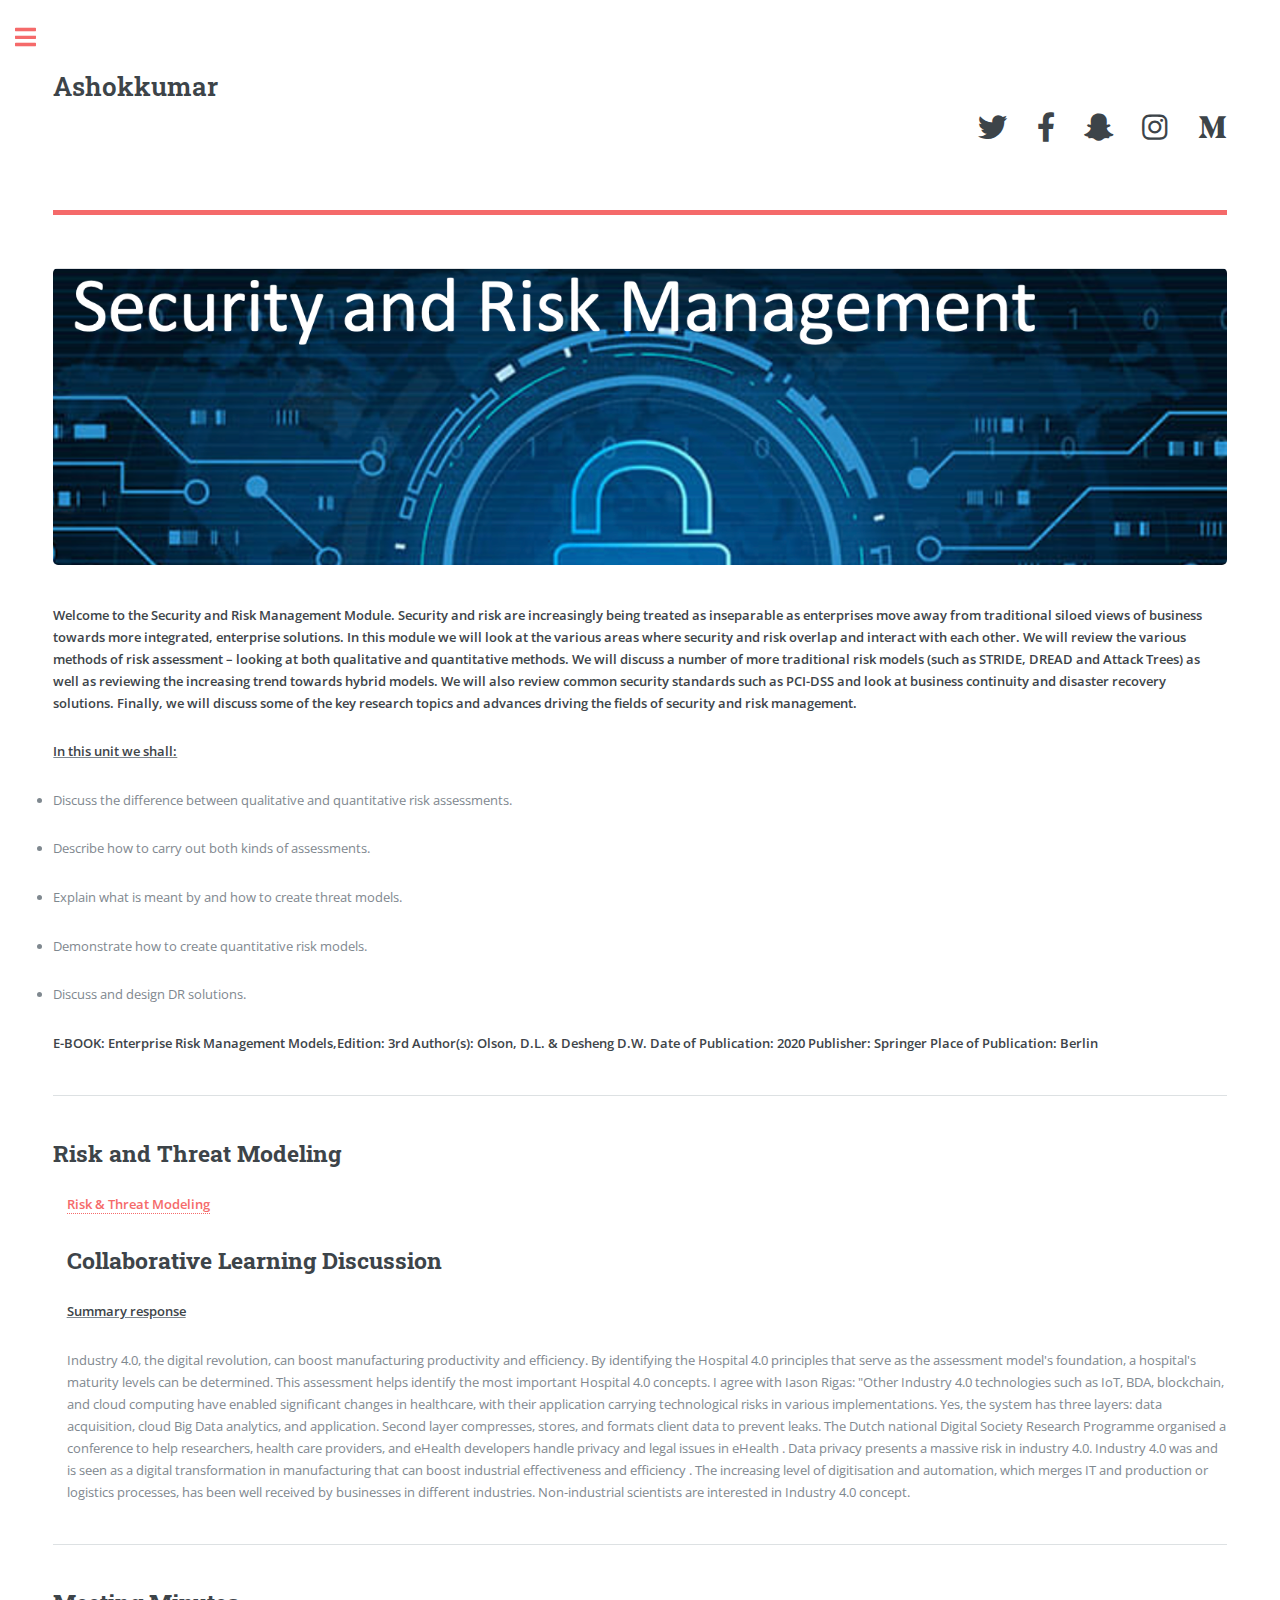
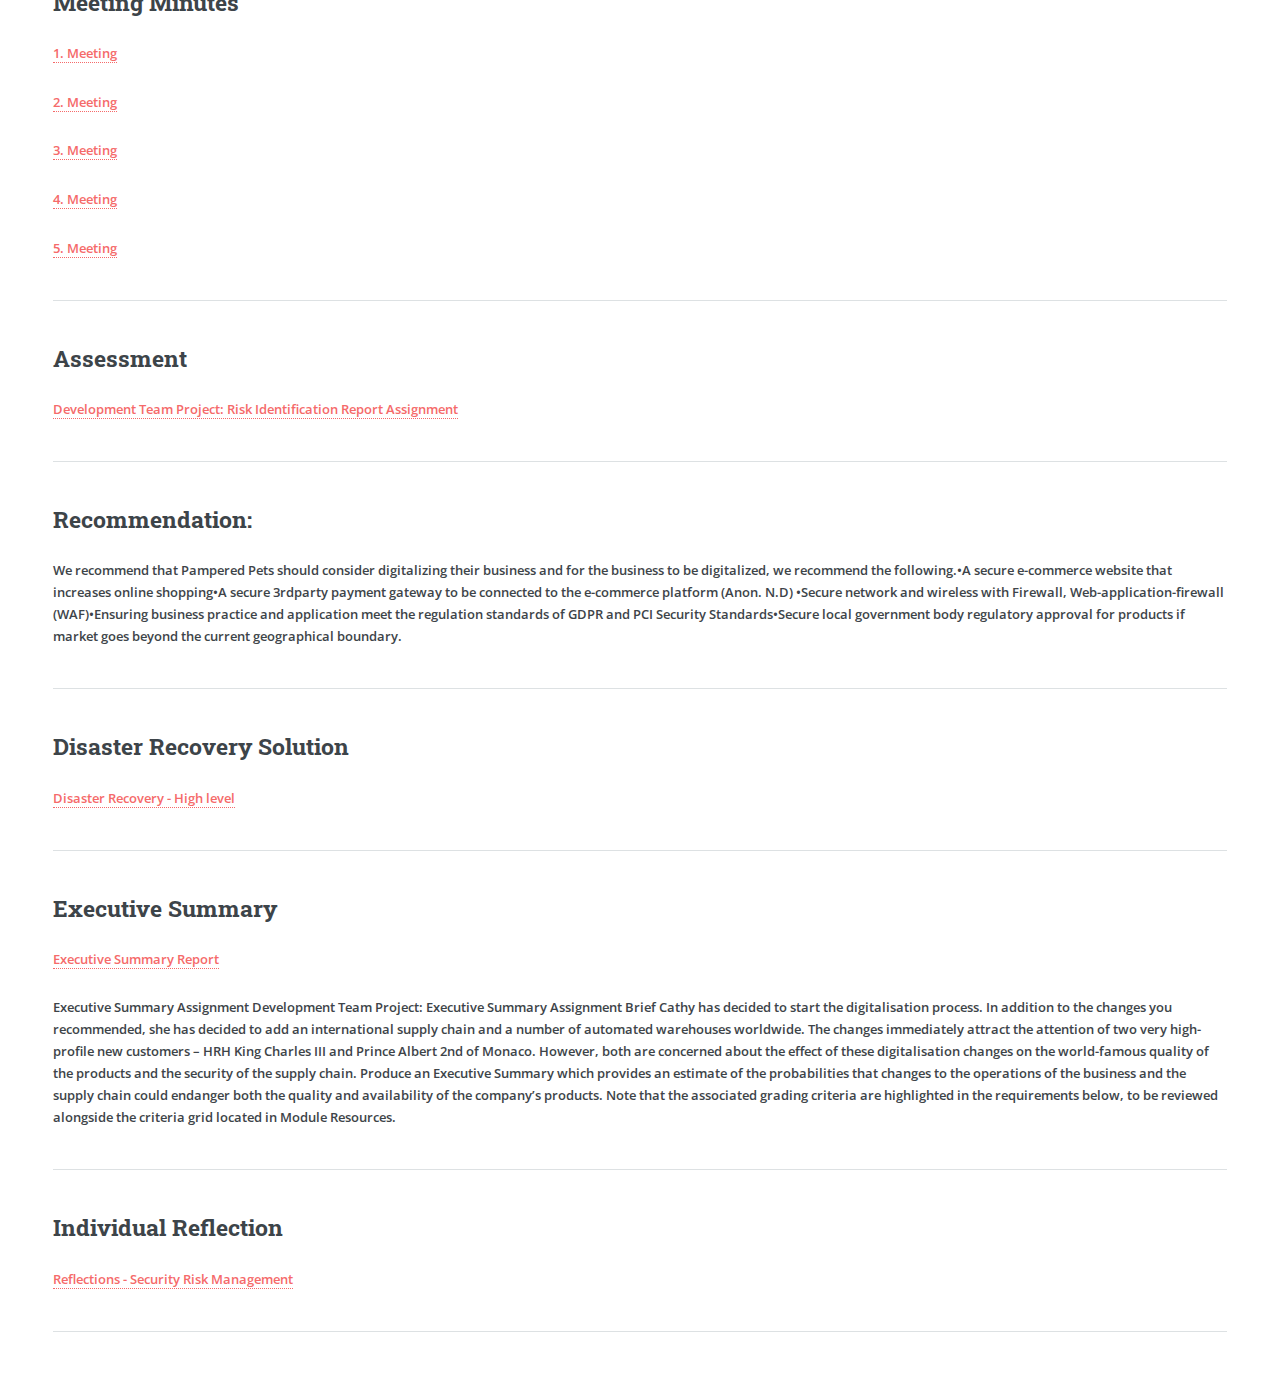
==== Module1.html @ b180ba59 "Add files via upload" ====
<!DOCTYPE HTML>
<!--
	Editorial by HTML5 UP
	html5up.net | @ajlkn
	Free for personal and commercial use under the CCA 3.0 license (html5up.net/license)
-->
<html>
	<head>
		<title>Generic - Editorial by HTML5 UP</title>
		<meta charset="utf-8" />
		<meta name="viewport" content="width=device-width, initial-scale=1, user-scalable=no" />
		<link rel="stylesheet" href="assets/css/main.css" />
	</head>
	<body class="is-preload">

		<!-- Wrapper -->
			<div id="wrapper">

				<!-- Main -->
					<div id="main">
						<div class="inner">

							<!-- Header -->
								<header id="header">
									<h2><a href="index.html" class="logo"><strong>Ashokkumar</strong> </a>
									<ul class="icons">
										<li><a href="#" class="icon brands fa-twitter"><span class="label">Twitter</span></a></li>
										<li><a href="#" class="icon brands fa-facebook-f"><span class="label">Facebook</span></a></li>
										<li><a href="#" class="icon brands fa-snapchat-ghost"><span class="label">Snapchat</span></a></li>
										<li><a href="#" class="icon brands fa-instagram"><span class="label">Instagram</span></a></li>
										<li><a href="#" class="icon brands fa-medium-m"><span class="label">Medium</span></a></li>
									</ul>
								</header>

							<!-- Content -->
								<section>
									<header class="main">
										
									</header>

									<span class="image main"><img src="images/module3.jpg" alt="" /></span>

									<b><p>Welcome to the Security and Risk Management Module. Security and risk are increasingly being treated as inseparable as enterprises move away from traditional siloed views of business towards more integrated, enterprise solutions. In this module we will look at the various areas where security and risk overlap and interact with each other. We will review the various methods of risk assessment – looking at both qualitative and quantitative methods. We will discuss a number of more traditional risk models (such as STRIDE, DREAD and Attack Trees) as well as reviewing the increasing trend towards hybrid models. We will also review common security standards such as PCI-DSS and look at business continuity and disaster recovery solutions. Finally, we will discuss some of the key research topics and advances driving the fields of security and risk management.</p></b>

									<u><b><p>In this unit we shall:</p></b></u>
									<p><li>Discuss the difference between qualitative and quantitative risk assessments.
<p><li>Describe how to carry out both kinds of assessments.
<p><li>Explain what is meant by and how to create threat models.
<p><li>Demonstrate how to create quantitative risk models.
<p><li>Discuss and design DR solutions.</p>
									

<p><b>E-BOOK:
Enterprise Risk Management Models,Edition: 3rd Author(s): Olson, D.L. & Desheng D.W. Date of Publication: 2020 Publisher: Springer Place of Publication: Berlin</p></b>

									<hr class="major" />

										<h2>Risk and Threat Modeling</h2>
									<ul id="Reflective" class="submenu">

            <b><p><a href=https://github.com/ashanmugam81/My-E-Portfolio/blob/7f911fb943dcf14e25212e7eecea3ae289cc536c/References/Risk%20and%20threat%20modelling.pdf>Risk & Threat Modeling</a></p></b

									<hr class="major" />
									<h2>Collaborative Learning Discussion</h2>
									<u><p><b>Summary response</p></b></u>
									<p>Industry 4.0, the digital revolution, can boost manufacturing productivity and efficiency. By identifying the Hospital 4.0 principles that serve as the assessment model's foundation, a hospital's maturity levels can be determined. This assessment helps identify the most important Hospital 4.0 concepts.
I agree with Iason Rigas: "Other Industry 4.0 technologies such as IoT, BDA, blockchain, and cloud computing have enabled significant changes in healthcare, with their application carrying technological risks in various implementations.
Yes, the system has three layers: data acquisition, cloud Big Data analytics, and application. Second layer compresses, stores, and formats client data to prevent leaks. The Dutch national Digital Society Research Programme organised a conference to help researchers, health care providers, and eHealth developers handle privacy and legal issues in eHealth . Data privacy presents a massive risk in industry 4.0.
Industry 4.0 was and is seen as a digital transformation in manufacturing that can boost industrial effectiveness and efficiency . The increasing level of digitisation and automation, which merges IT and production or logistics processes, has been well received by businesses in different industries. Non-industrial scientists are interested in Industry 4.0 concept.
                        </ul></p>

									<hr class="major" />

									<h2> Meeting Minutes </h2>
				<b><p><a  href=https://github.com/ashanmugam81/My-E-Portfolio/blob/dda8adb5149d1c95e4adb541d7aa9e1404d015da/References/Meeting%20Minutes%2001.pdf>1. Meeting </a></li>
              <b><p><a href=https://github.com/ashanmugam81/My-E-Portfolio/blob/7f911fb943dcf14e25212e7eecea3ae289cc536c/References/Meeting%20Minutes%2002.pdf>2. Meeting 
             <b><p><a href=https://github.com/ashanmugam81/My-E-Portfolio/blob/7f911fb943dcf14e25212e7eecea3ae289cc536c/References/Meeting%20Minutes%2003.pdf>3. Meeting 
             <b><p><a href=https://github.com/ashanmugam81/My-E-Portfolio/blob/7f911fb943dcf14e25212e7eecea3ae289cc536c/References/Meeting%20Minutes%2004.pdf>4. Meeting 
             <b><p><a href=https://github.com/ashanmugam81/My-E-Portfolio/blob/7f911fb943dcf14e25212e7eecea3ae289cc536c/References/Meeting%20Minutes%2005.pdf>5. Meeting </a></li></p></b>

									
									<hr class="major" /> 
									

										<h2>Assessment</h2>
										<b><p><a href=https://github.com/ashanmugam81/My-E-Portfolio/blob/4aedca315a78f8907a5e869642f59546200543ef/References/Risk%20Identification%20Report-%20Group4%20(1).pdf>Development Team Project: Risk Identification Report Assignment </a></li></p>


										<hr class="major" />

										<h2>Recommendation:</h2>

<p>We recommend that Pampered Pets should consider digitalizing their business and for the business to be digitalized, we recommend the following.•A secure e-commerce website that increases online shopping•A secure 3rdparty payment gateway to be connected to the e-commerce platform (Anon. N.D) •Secure network and wireless with Firewall, Web-application-firewall (WAF)•Ensuring  business  practice  and  application  meet  the  regulation  standards  of GDPR and PCI Security Standards•Secure  local  government  body  regulatory  approval  for  products  if  market  goes beyond the current geographical boundary. </p>

										<hr class="major" />	

										<h2>Disaster Recovery Solution</h2>
					<p><a href=https://github.com/ashanmugam81/My-E-Portfolio/blob/4aedca315a78f8907a5e869642f59546200543ef/References/DR%20Solution.pdf> Disaster Recovery - High level </a></li></p>

										<hr class="major" />	

										<h2>Executive Summary</h2>
										            <p><a href=https://github.com/ashanmugam81/My-E-Portfolio/blob/4aedca315a78f8907a5e869642f59546200543ef/References/Developement%20Team%20Project-%20Executive%20Summary%20V5.2%201.pdf>Executive Summary Report </a></li></p>

						<p>Executive Summary Assignment
Development Team Project: Executive Summary Assignment Brief Cathy has decided to start the digitalisation process. In addition to the changes you recommended, she has decided to add an international supply chain and a number of automated warehouses worldwide. The changes immediately attract the attention of two very high-profile new customers – HRH King Charles III and Prince Albert 2nd of Monaco. However, both are concerned about the effect of these digitalisation changes on the world-famous quality of the products and the security of the supply chain. Produce an Executive Summary which provides an estimate of the probabilities that changes to the operations of the business and the supply chain could endanger both the quality and availability of the company’s products. Note that the associated grading criteria are highlighted in the requirements below, to be reviewed alongside the criteria grid located in Module Resources.</p>


										<hr class="major" />

										<h2>Individual Reflection</h2>
										   <p><a href=https://github.com/ashanmugam81/My-E-Portfolio/blob/9e718021de1e826362838b6f237e8d4468b6bc51/References/New%2018032_Ashok_Kumar_Shanmugam_SRM_reflections_687222_1319629274.pdf> Reflections - Security Risk Management </a></li></p>

										<hr class="major" />		
			
								</section>

						</div>
					</div>

				<!-- Sidebar -->
					<div id="sidebar">
						<div class="inner">

							<!-- Search -->
								<section id="search" class="alt">
									<form method="post" action="#">
										<input type="text" name="query" id="query" placeholder="Search" />
									</form>
								</section>

							<!-- Menu -->
								<nav id="menu">
									<header class="major">
										<h2>Menu</h2>
									</header>
									<ul>
										<b><li><a href="index.html">Back</a></li></b>
										<li><a href="Module1.html">Module1</a></li>
										<li><a href="Module2.html">Module2</a></li>
										<li><a href="Module3.html">Module3</a></li>
										<li><a href="Module4.html">Module4</a></li>
										<li><a href="Module5.html">Module5</a></li>
										<li><a href="Module6.html">Module6</a></li>
										<li><a href="Module7.html">Module7</a></li>
										<li><a href="Module8.html">Module8</a></li>
										
								
											</ul>
											
											</ul>
										
									</ul>
								</nav>

							<!-- Section -->
								<section>
									<header class="major">
										<h2>Reserved</h2>
									</header>
									<div class="mini-posts">
										<article>
											<a href="#" class="image"><img src="images/pic07.jpg" alt="" /></a>
											<p> Reserved </p>
   										<a href="#" class="button">More</a></li>
										</article>
										<article>
											<a href="#" class="image"><img src="images/pic08.jpg" alt="" /></a>
											<p> Reserved </p>
										<a href="#" class="button">More</a></li>
										</article>
										<article>
											<a href="#" class="image"><img src="images/pic09.jpg" alt="" /></a>
											<p> Reserved </p>
										</article>
									</div>
									<ul class="actions">
										<li><a href="#" class="button">More</a></li>
									</ul>
								</section>

							<!-- Section -->
								<section>
									<header class="major">
										<h2>Get in touch</h2>
									</header>
								
									<ul class="contact">
										<li class="icon solid fa-envelope"><a href="#">@gmail.com</a></li>
										<li class="icon solid fa-phone">(***) ***-****</li>
										<li class="icon solid fa-home"><br />
										</li>
										</ul>
								</section>

							<!-- Footer -->
								<footer id="footer">
									<p class="copyright">&copy; Untitled. All rights reserved. Demo Images: <a href="https://unsplash.com">Unsplash</a>. Design: <a href="https://html5up.net">HTML5 UP</a>.</p>
								</footer>

						</div>
					</div>

			</div>

		<!-- Scripts -->
			<script src="assets/js/jquery.min.js"></script>
			<script src="assets/js/browser.min.js"></script>
			<script src="assets/js/breakpoints.min.js"></script>
			<script src="assets/js/util.js"></script>
			<script src="assets/js/main.js"></script>

	</body>
</html>
---- assets/css/main.css ----
@import url(fontawesome-all.min.css);
@import url("https://fonts.googleapis.com/css?family=Open+Sans:400,600,400italic,600italic|Roboto+Slab:400,700");
/*
	Editorial by HTML5 UP
	html5up.net | @ajlkn
	Free for personal and commercial use under the CCA 3.0 license (html5up.net/license)
*/
html, body, div, span, applet, object,
iframe, h1, h2, h3, h4, h5, h6, p, blockquote,
pre, a, abbr, acronym, address, big, cite,
code, del, dfn, em, img, ins, kbd, q, s, samp,
small, strike, strong, sub, sup, tt, var, b,
u, i, center, dl, dt, dd, ol, ul, li, fieldset,
form, label, legend, table, caption, tbody,
tfoot, thead, tr, th, td, article, aside,
canvas, details, embed, figure, figcaption,
footer, header, hgroup, menu, nav, output, ruby,
section, summary, time, mark, audio, video {
  margin: 0;
  padding: 0;
  border: 0;
  font-size: 100%;
  font: inherit;
  vertical-align: baseline; }

article, aside, details, figcaption, figure,
footer, header, hgroup, menu, nav, section {
  display: block; }

body {
  line-height: 1; }

ol, ul {
  list-style: none; }

blockquote, q {
  quotes: none; }
  blockquote:before, blockquote:after, q:before, q:after {
    content: '';
    content: none; }

table {
  border-collapse: collapse;
  border-spacing: 0; }

body {
  -webkit-text-size-adjust: none; }

mark {
  background-color: transparent;
  color: inherit; }

input::-moz-focus-inner {
  border: 0;
  padding: 0; }

input, select, textarea {
  -moz-appearance: none;
  -webkit-appearance: none;
  -ms-appearance: none;
  appearance: none; }

/* Basic */
@-ms-viewport {
  width: device-width; }

body {
  -ms-overflow-style: scrollbar; }

@media screen and (max-width: 480px) {
  html, body {
    min-width: 320px; } }

html {
  box-sizing: border-box; }

*, *:before, *:after {
  box-sizing: inherit; }

body {
  background: #ffffff; }
  body.is-preload *, body.is-preload *:before, body.is-preload *:after, body.is-resizing *, body.is-resizing *:before, body.is-resizing *:after {
    -moz-animation: none !important;
    -webkit-animation: none !important;
    -ms-animation: none !important;
    animation: none !important;
    -moz-transition: none !important;
    -webkit-transition: none !important;
    -ms-transition: none !important;
    transition: none !important; }

/* Type */
body, input, select, textarea {
  color: #7f888f;
  font-family: "Open Sans", sans-serif;
  font-size: 13pt;
  font-weight: 400;
  line-height: 1.65; }
  @media screen and (max-width: 1680px) {
    body, input, select, textarea {
      font-size: 11pt; } }
  @media screen and (max-width: 1280px) {
    body, input, select, textarea {
      font-size: 10pt; } }
  @media screen and (max-width: 360px) {
    body, input, select, textarea {
      font-size: 9pt; } }

a {
  -moz-transition: color 0.2s ease-in-out, border-bottom-color 0.2s ease-in-out;
  -webkit-transition: color 0.2s ease-in-out, border-bottom-color 0.2s ease-in-out;
  -ms-transition: color 0.2s ease-in-out, border-bottom-color 0.2s ease-in-out;
  transition: color 0.2s ease-in-out, border-bottom-color 0.2s ease-in-out;
  border-bottom: dotted 1px;
  color: #f56a6a;
  text-decoration: none; }
  a:hover {
    border-bottom-color: #f56a6a;
    color: #f56a6a !important; }
    a:hover strong {
      color: inherit; }

strong, b {
  color: #3d4449;
  font-weight: 600; }

em, i {
  font-style: italic; }

p {
  margin: 0 0 2em 0; }

h1, h2, h3, h4, h5, h6 {
  color: #3d4449;
  font-family: "Roboto Slab", serif;
  font-weight: 700;
  line-height: 1.5;
  margin: 0 0 1em 0; }
  h1 a, h2 a, h3 a, h4 a, h5 a, h6 a {
    color: inherit;
    text-decoration: none;
    border-bottom: 0; }

h1 {
  font-size: 4em;
  margin: 0 0 0.5em 0;
  line-height: 1.3; }

h2 {
  font-size: 1.75em; }

h3 {
  font-size: 1.25em; }

h4 {
  font-size: 1.1em; }

h5 {
  font-size: 0.9em; }

h6 {
  font-size: 0.7em; }

@media screen and (max-width: 1680px) {
  h1 {
    font-size: 3.5em; } }

@media screen and (max-width: 980px) {
  h1 {
    font-size: 3.25em; } }

@media screen and (max-width: 736px) {
  h1 {
    font-size: 2em;
    line-height: 1.4; }
  h2 {
    font-size: 1.5em; } }

sub {
  font-size: 0.8em;
  position: relative;
  top: 0.5em; }

sup {
  font-size: 0.8em;
  position: relative;
  top: -0.5em; }

blockquote {
  border-left: solid 3px rgba(210, 215, 217, 0.75);
  font-style: italic;
  margin: 0 0 2em 0;
  padding: 0.5em 0 0.5em 2em; }

code {
  background: rgba(230, 235, 237, 0.25);
  border-radius: 0.375em;
  border: solid 1px rgba(210, 215, 217, 0.75);
  font-family: "Courier New", monospace;
  font-size: 0.9em;
  margin: 0 0.25em;
  padding: 0.25em 0.65em; }

pre {
  -webkit-overflow-scrolling: touch;
  font-family: "Courier New", monospace;
  font-size: 0.9em;
  margin: 0 0 2em 0; }
  pre code {
    display: block;
    line-height: 1.75;
    padding: 1em 1.5em;
    overflow-x: auto; }

hr {
  border: 0;
  border-bottom: solid 1px rgba(210, 215, 217, 0.75);
  margin: 2em 0; }
  hr.major {
    margin: 3em 0; }

.align-left {
  text-align: left; }

.align-center {
  text-align: center; }

.align-right {
  text-align: right; }

/* Row */
.row {
  display: flex;
  flex-wrap: wrap;
  box-sizing: border-box;
  align-items: stretch; }
  .row > * {
    box-sizing: border-box; }
  .row.gtr-uniform > * > :last-child {
    margin-bottom: 0; }
  .row.aln-left {
    justify-content: flex-start; }
  .row.aln-center {
    justify-content: center; }
  .row.aln-right {
    justify-content: flex-end; }
  .row.aln-top {
    align-items: flex-start; }
  .row.aln-middle {
    align-items: center; }
  .row.aln-bottom {
    align-items: flex-end; }
  .row > .imp {
    order: -1; }
  .row > .col-1 {
    width: 8.33333%; }
  .row > .off-1 {
    margin-left: 8.33333%; }
  .row > .col-2 {
    width: 16.66667%; }
  .row > .off-2 {
    margin-left: 16.66667%; }
  .row > .col-3 {
    width: 25%; }
  .row > .off-3 {
    margin-left: 25%; }
  .row > .col-4 {
    width: 33.33333%; }
  .row > .off-4 {
    margin-left: 33.33333%; }
  .row > .col-5 {
    width: 41.66667%; }
  .row > .off-5 {
    margin-left: 41.66667%; }
  .row > .col-6 {
    width: 50%; }
  .row > .off-6 {
    margin-left: 50%; }
  .row > .col-7 {
    width: 58.33333%; }
  .row > .off-7 {
    margin-left: 58.33333%; }
  .row > .col-8 {
    width: 66.66667%; }
  .row > .off-8 {
    margin-left: 66.66667%; }
  .row > .col-9 {
    width: 75%; }
  .row > .off-9 {
    margin-left: 75%; }
  .row > .col-10 {
    width: 83.33333%; }
  .row > .off-10 {
    margin-left: 83.33333%; }
  .row > .col-11 {
    width: 91.66667%; }
  .row > .off-11 {
    margin-left: 91.66667%; }
  .row > .col-12 {
    width: 100%; }
  .row > .off-12 {
    margin-left: 100%; }
  .row.gtr-0 {
    margin-top: 0;
    margin-left: 0em; }
    .row.gtr-0 > * {
      padding: 0 0 0 0em; }
    .row.gtr-0.gtr-uniform {
      margin-top: 0em; }
      .row.gtr-0.gtr-uniform > * {
        padding-top: 0em; }
  .row.gtr-25 {
    margin-top: 0;
    margin-left: -0.375em; }
    .row.gtr-25 > * {
      padding: 0 0 0 0.375em; }
    .row.gtr-25.gtr-uniform {
      margin-top: -0.375em; }
      .row.gtr-25.gtr-uniform > * {
        padding-top: 0.375em; }
  .row.gtr-50 {
    margin-top: 0;
    margin-left: -0.75em; }
    .row.gtr-50 > * {
      padding: 0 0 0 0.75em; }
    .row.gtr-50.gtr-uniform {
      margin-top: -0.75em; }
      .row.gtr-50.gtr-uniform > * {
        padding-top: 0.75em; }
  .row {
    margin-top: 0;
    margin-left: -1.5em; }
    .row > * {
      padding: 0 0 0 1.5em; }
    .row.gtr-uniform {
      margin-top: -1.5em; }
      .row.gtr-uniform > * {
        padding-top: 1.5em; }
  .row.gtr-150 {
    margin-top: 0;
    margin-left: -2.25em; }
    .row.gtr-150 > * {
      padding: 0 0 0 2.25em; }
    .row.gtr-150.gtr-uniform {
      margin-top: -2.25em; }
      .row.gtr-150.gtr-uniform > * {
        padding-top: 2.25em; }
  .row.gtr-200 {
    margin-top: 0;
    margin-left: -3em; }
    .row.gtr-200 > * {
      padding: 0 0 0 3em; }
    .row.gtr-200.gtr-uniform {
      margin-top: -3em; }
      .row.gtr-200.gtr-uniform > * {
        padding-top: 3em; }
  @media screen and (max-width: 1680px) {
    .row {
      display: flex;
      flex-wrap: wrap;
      box-sizing: border-box;
      align-items: stretch; }
      .row > * {
        box-sizing: border-box; }
      .row.gtr-uniform > * > :last-child {
        margin-bottom: 0; }
      .row.aln-left {
        justify-content: flex-start; }
      .row.aln-center {
        justify-content: center; }
      .row.aln-right {
        justify-content: flex-end; }
      .row.aln-top {
        align-items: flex-start; }
      .row.aln-middle {
        align-items: center; }
      .row.aln-bottom {
        align-items: flex-end; }
      .row > .imp-xlarge {
        order: -1; }
      .row > .col-1-xlarge {
        width: 8.33333%; }
      .row > .off-1-xlarge {
        margin-left: 8.33333%; }
      .row > .col-2-xlarge {
        width: 16.66667%; }
      .row > .off-2-xlarge {
        margin-left: 16.66667%; }
      .row > .col-3-xlarge {
        width: 25%; }
      .row > .off-3-xlarge {
        margin-left: 25%; }
      .row > .col-4-xlarge {
        width: 33.33333%; }
      .row > .off-4-xlarge {
        margin-left: 33.33333%; }
      .row > .col-5-xlarge {
        width: 41.66667%; }
      .row > .off-5-xlarge {
        margin-left: 41.66667%; }
      .row > .col-6-xlarge {
        width: 50%; }
      .row > .off-6-xlarge {
        margin-left: 50%; }
      .row > .col-7-xlarge {
        width: 58.33333%; }
      .row > .off-7-xlarge {
        margin-left: 58.33333%; }
      .row > .col-8-xlarge {
        width: 66.66667%; }
      .row > .off-8-xlarge {
        margin-left: 66.66667%; }
      .row > .col-9-xlarge {
        width: 75%; }
      .row > .off-9-xlarge {
        margin-left: 75%; }
      .row > .col-10-xlarge {
        width: 83.33333%; }
      .row > .off-10-xlarge {
        margin-left: 83.33333%; }
      .row > .col-11-xlarge {
        width: 91.66667%; }
      .row > .off-11-xlarge {
        margin-left: 91.66667%; }
      .row > .col-12-xlarge {
        width: 100%; }
      .row > .off-12-xlarge {
        margin-left: 100%; }
      .row.gtr-0 {
        margin-top: 0;
        margin-left: 0em; }
        .row.gtr-0 > * {
          padding: 0 0 0 0em; }
        .row.gtr-0.gtr-uniform {
          margin-top: 0em; }
          .row.gtr-0.gtr-uniform > * {
            padding-top: 0em; }
      .row.gtr-25 {
        margin-top: 0;
        margin-left: -0.375em; }
        .row.gtr-25 > * {
          padding: 0 0 0 0.375em; }
        .row.gtr-25.gtr-uniform {
          margin-top: -0.375em; }
          .row.gtr-25.gtr-uniform > * {
            padding-top: 0.375em; }
      .row.gtr-50 {
        margin-top: 0;
        margin-left: -0.75em; }
        .row.gtr-50 > * {
          padding: 0 0 0 0.75em; }
        .row.gtr-50.gtr-uniform {
          margin-top: -0.75em; }
          .row.gtr-50.gtr-uniform > * {
            padding-top: 0.75em; }
      .row {
        margin-top: 0;
        margin-left: -1.5em; }
        .row > * {
          padding: 0 0 0 1.5em; }
        .row.gtr-uniform {
          margin-top: -1.5em; }
          .row.gtr-uniform > * {
            padding-top: 1.5em; }
      .row.gtr-150 {
        margin-top: 0;
        margin-left: -2.25em; }
        .row.gtr-150 > * {
          padding: 0 0 0 2.25em; }
        .row.gtr-150.gtr-uniform {
          margin-top: -2.25em; }
          .row.gtr-150.gtr-uniform > * {
            padding-top: 2.25em; }
      .row.gtr-200 {
        margin-top: 0;
        margin-left: -3em; }
        .row.gtr-200 > * {
          padding: 0 0 0 3em; }
        .row.gtr-200.gtr-uniform {
          margin-top: -3em; }
          .row.gtr-200.gtr-uniform > * {
            padding-top: 3em; } }
  @media screen and (max-width: 1280px) {
    .row {
      display: flex;
      flex-wrap: wrap;
      box-sizing: border-box;
      align-items: stretch; }
      .row > * {
        box-sizing: border-box; }
      .row.gtr-uniform > * > :last-child {
        margin-bottom: 0; }
      .row.aln-left {
        justify-content: flex-start; }
      .row.aln-center {
        justify-content: center; }
      .row.aln-right {
        justify-content: flex-end; }
      .row.aln-top {
        align-items: flex-start; }
      .row.aln-middle {
        align-items: center; }
      .row.aln-bottom {
        align-items: flex-end; }
      .row > .imp-large {
        order: -1; }
      .row > .col-1-large {
        width: 8.33333%; }
      .row > .off-1-large {
        margin-left: 8.33333%; }
      .row > .col-2-large {
        width: 16.66667%; }
      .row > .off-2-large {
        margin-left: 16.66667%; }
      .row > .col-3-large {
        width: 25%; }
      .row > .off-3-large {
        margin-left: 25%; }
      .row > .col-4-large {
        width: 33.33333%; }
      .row > .off-4-large {
        margin-left: 33.33333%; }
      .row > .col-5-large {
        width: 41.66667%; }
      .row > .off-5-large {
        margin-left: 41.66667%; }
      .row > .col-6-large {
        width: 50%; }
      .row > .off-6-large {
        margin-left: 50%; }
      .row > .col-7-large {
        width: 58.33333%; }
      .row > .off-7-large {
        margin-left: 58.33333%; }
      .row > .col-8-large {
        width: 66.66667%; }
      .row > .off-8-large {
        margin-left: 66.66667%; }
      .row > .col-9-large {
        width: 75%; }
      .row > .off-9-large {
        margin-left: 75%; }
      .row > .col-10-large {
        width: 83.33333%; }
      .row > .off-10-large {
        margin-left: 83.33333%; }
      .row > .col-11-large {
        width: 91.66667%; }
      .row > .off-11-large {
        margin-left: 91.66667%; }
      .row > .col-12-large {
        width: 100%; }
      .row > .off-12-large {
        margin-left: 100%; }
      .row.gtr-0 {
        margin-top: 0;
        margin-left: 0em; }
        .row.gtr-0 > * {
          padding: 0 0 0 0em; }
        .row.gtr-0.gtr-uniform {
          margin-top: 0em; }
          .row.gtr-0.gtr-uniform > * {
            padding-top: 0em; }
      .row.gtr-25 {
        margin-top: 0;
        margin-left: -0.375em; }
        .row.gtr-25 > * {
          padding: 0 0 0 0.375em; }
        .row.gtr-25.gtr-uniform {
          margin-top: -0.375em; }
          .row.gtr-25.gtr-uniform > * {
            padding-top: 0.375em; }
      .row.gtr-50 {
        margin-top: 0;
        margin-left: -0.75em; }
        .row.gtr-50 > * {
          padding: 0 0 0 0.75em; }
        .row.gtr-50.gtr-uniform {
          margin-top: -0.75em; }
          .row.gtr-50.gtr-uniform > * {
            padding-top: 0.75em; }
      .row {
        margin-top: 0;
        margin-left: -1.5em; }
        .row > * {
          padding: 0 0 0 1.5em; }
        .row.gtr-uniform {
          margin-top: -1.5em; }
          .row.gtr-uniform > * {
            padding-top: 1.5em; }
      .row.gtr-150 {
        margin-top: 0;
        margin-left: -2.25em; }
        .row.gtr-150 > * {
          padding: 0 0 0 2.25em; }
        .row.gtr-150.gtr-uniform {
          margin-top: -2.25em; }
          .row.gtr-150.gtr-uniform > * {
            padding-top: 2.25em; }
      .row.gtr-200 {
        margin-top: 0;
        margin-left: -3em; }
        .row.gtr-200 > * {
          padding: 0 0 0 3em; }
        .row.gtr-200.gtr-uniform {
          margin-top: -3em; }
          .row.gtr-200.gtr-uniform > * {
            padding-top: 3em; } }
  @media screen and (max-width: 980px) {
    .row {
      display: flex;
      flex-wrap: wrap;
      box-sizing: border-box;
      align-items: stretch; }
      .row > * {
        box-sizing: border-box; }
      .row.gtr-uniform > * > :last-child {
        margin-bottom: 0; }
      .row.aln-left {
        justify-content: flex-start; }
      .row.aln-center {
        justify-content: center; }
      .row.aln-right {
        justify-content: flex-end; }
      .row.aln-top {
        align-items: flex-start; }
      .row.aln-middle {
        align-items: center; }
      .row.aln-bottom {
        align-items: flex-end; }
      .row > .imp-medium {
        order: -1; }
      .row > .col-1-medium {
        width: 8.33333%; }
      .row > .off-1-medium {
        margin-left: 8.33333%; }
      .row > .col-2-medium {
        width: 16.66667%; }
      .row > .off-2-medium {
        margin-left: 16.66667%; }
      .row > .col-3-medium {
        width: 25%; }
      .row > .off-3-medium {
        margin-left: 25%; }
      .row > .col-4-medium {
        width: 33.33333%; }
      .row > .off-4-medium {
        margin-left: 33.33333%; }
      .row > .col-5-medium {
        width: 41.66667%; }
      .row > .off-5-medium {
        margin-left: 41.66667%; }
      .row > .col-6-medium {
        width: 50%; }
      .row > .off-6-medium {
        margin-left: 50%; }
      .row > .col-7-medium {
        width: 58.33333%; }
      .row > .off-7-medium {
        margin-left: 58.33333%; }
      .row > .col-8-medium {
        width: 66.66667%; }
      .row > .off-8-medium {
        margin-left: 66.66667%; }
      .row > .col-9-medium {
        width: 75%; }
      .row > .off-9-medium {
        margin-left: 75%; }
      .row > .col-10-medium {
        width: 83.33333%; }
      .row > .off-10-medium {
        margin-left: 83.33333%; }
      .row > .col-11-medium {
        width: 91.66667%; }
      .row > .off-11-medium {
        margin-left: 91.66667%; }
      .row > .col-12-medium {
        width: 100%; }
      .row > .off-12-medium {
        margin-left: 100%; }
      .row.gtr-0 {
        margin-top: 0;
        margin-left: 0em; }
        .row.gtr-0 > * {
          padding: 0 0 0 0em; }
        .row.gtr-0.gtr-uniform {
          margin-top: 0em; }
          .row.gtr-0.gtr-uniform > * {
            padding-top: 0em; }
      .row.gtr-25 {
        margin-top: 0;
        margin-left: -0.375em; }
        .row.gtr-25 > * {
          padding: 0 0 0 0.375em; }
        .row.gtr-25.gtr-uniform {
          margin-top: -0.375em; }
          .row.gtr-25.gtr-uniform > * {
            padding-top: 0.375em; }
      .row.gtr-50 {
        margin-top: 0;
        margin-left: -0.75em; }
        .row.gtr-50 > * {
          padding: 0 0 0 0.75em; }
        .row.gtr-50.gtr-uniform {
          margin-top: -0.75em; }
          .row.gtr-50.gtr-uniform > * {
            padding-top: 0.75em; }
      .row {
        margin-top: 0;
        margin-left: -1.5em; }
        .row > * {
          padding: 0 0 0 1.5em; }
        .row.gtr-uniform {
          margin-top: -1.5em; }
          .row.gtr-uniform > * {
            padding-top: 1.5em; }
      .row.gtr-150 {
        margin-top: 0;
        margin-left: -2.25em; }
        .row.gtr-150 > * {
          padding: 0 0 0 2.25em; }
        .row.gtr-150.gtr-uniform {
          margin-top: -2.25em; }
          .row.gtr-150.gtr-uniform > * {
            padding-top: 2.25em; }
      .row.gtr-200 {
        margin-top: 0;
        margin-left: -3em; }
        .row.gtr-200 > * {
          padding: 0 0 0 3em; }
        .row.gtr-200.gtr-uniform {
          margin-top: -3em; }
          .row.gtr-200.gtr-uniform > * {
            padding-top: 3em; } }
  @media screen and (max-width: 736px) {
    .row {
      display: flex;
      flex-wrap: wrap;
      box-sizing: border-box;
      align-items: stretch; }
      .row > * {
        box-sizing: border-box; }
      .row.gtr-uniform > * > :last-child {
        margin-bottom: 0; }
      .row.aln-left {
        justify-content: flex-start; }
      .row.aln-center {
        justify-content: center; }
      .row.aln-right {
        justify-content: flex-end; }
      .row.aln-top {
        align-items: flex-start; }
      .row.aln-middle {
        align-items: center; }
      .row.aln-bottom {
        align-items: flex-end; }
      .row > .imp-small {
        order: -1; }
      .row > .col-1-small {
        width: 8.33333%; }
      .row > .off-1-small {
        margin-left: 8.33333%; }
      .row > .col-2-small {
        width: 16.66667%; }
      .row > .off-2-small {
        margin-left: 16.66667%; }
      .row > .col-3-small {
        width: 25%; }
      .row > .off-3-small {
        margin-left: 25%; }
      .row > .col-4-small {
        width: 33.33333%; }
      .row > .off-4-small {
        margin-left: 33.33333%; }
      .row > .col-5-small {
        width: 41.66667%; }
      .row > .off-5-small {
        margin-left: 41.66667%; }
      .row > .col-6-small {
        width: 50%; }
      .row > .off-6-small {
        margin-left: 50%; }
      .row > .col-7-small {
        width: 58.33333%; }
      .row > .off-7-small {
        margin-left: 58.33333%; }
      .row > .col-8-small {
        width: 66.66667%; }
      .row > .off-8-small {
        margin-left: 66.66667%; }
      .row > .col-9-small {
        width: 75%; }
      .row > .off-9-small {
        margin-left: 75%; }
      .row > .col-10-small {
        width: 83.33333%; }
      .row > .off-10-small {
        margin-left: 83.33333%; }
      .row > .col-11-small {
        width: 91.66667%; }
      .row > .off-11-small {
        margin-left: 91.66667%; }
      .row > .col-12-small {
        width: 100%; }
      .row > .off-12-small {
        margin-left: 100%; }
      .row.gtr-0 {
        margin-top: 0;
        margin-left: 0em; }
        .row.gtr-0 > * {
          padding: 0 0 0 0em; }
        .row.gtr-0.gtr-uniform {
          margin-top: 0em; }
          .row.gtr-0.gtr-uniform > * {
            padding-top: 0em; }
      .row.gtr-25 {
        margin-top: 0;
        margin-left: -0.375em; }
        .row.gtr-25 > * {
          padding: 0 0 0 0.375em; }
        .row.gtr-25.gtr-uniform {
          margin-top: -0.375em; }
          .row.gtr-25.gtr-uniform > * {
            padding-top: 0.375em; }
      .row.gtr-50 {
        margin-top: 0;
        margin-left: -0.75em; }
        .row.gtr-50 > * {
          padding: 0 0 0 0.75em; }
        .row.gtr-50.gtr-uniform {
          margin-top: -0.75em; }
          .row.gtr-50.gtr-uniform > * {
            padding-top: 0.75em; }
      .row {
        margin-top: 0;
        margin-left: -1.5em; }
        .row > * {
          padding: 0 0 0 1.5em; }
        .row.gtr-uniform {
          margin-top: -1.5em; }
          .row.gtr-uniform > * {
            padding-top: 1.5em; }
      .row.gtr-150 {
        margin-top: 0;
        margin-left: -2.25em; }
        .row.gtr-150 > * {
          padding: 0 0 0 2.25em; }
        .row.gtr-150.gtr-uniform {
          margin-top: -2.25em; }
          .row.gtr-150.gtr-uniform > * {
            padding-top: 2.25em; }
      .row.gtr-200 {
        margin-top: 0;
        margin-left: -3em; }
        .row.gtr-200 > * {
          padding: 0 0 0 3em; }
        .row.gtr-200.gtr-uniform {
          margin-top: -3em; }
          .row.gtr-200.gtr-uniform > * {
            padding-top: 3em; } }
  @media screen and (max-width: 480px) {
    .row {
      display: flex;
      flex-wrap: wrap;
      box-sizing: border-box;
      align-items: stretch; }
      .row > * {
        box-sizing: border-box; }
      .row.gtr-uniform > * > :last-child {
        margin-bottom: 0; }
      .row.aln-left {
        justify-content: flex-start; }
      .row.aln-center {
        justify-content: center; }
      .row.aln-right {
        justify-content: flex-end; }
      .row.aln-top {
        align-items: flex-start; }
      .row.aln-middle {
        align-items: center; }
      .row.aln-bottom {
        align-items: flex-end; }
      .row > .imp-xsmall {
        order: -1; }
      .row > .col-1-xsmall {
        width: 8.33333%; }
      .row > .off-1-xsmall {
        margin-left: 8.33333%; }
      .row > .col-2-xsmall {
        width: 16.66667%; }
      .row > .off-2-xsmall {
        margin-left: 16.66667%; }
      .row > .col-3-xsmall {
        width: 25%; }
      .row > .off-3-xsmall {
        margin-left: 25%; }
      .row > .col-4-xsmall {
        width: 33.33333%; }
      .row > .off-4-xsmall {
        margin-left: 33.33333%; }
      .row > .col-5-xsmall {
        width: 41.66667%; }
      .row > .off-5-xsmall {
        margin-left: 41.66667%; }
      .row > .col-6-xsmall {
        width: 50%; }
      .row > .off-6-xsmall {
        margin-left: 50%; }
      .row > .col-7-xsmall {
        width: 58.33333%; }
      .row > .off-7-xsmall {
        margin-left: 58.33333%; }
      .row > .col-8-xsmall {
        width: 66.66667%; }
      .row > .off-8-xsmall {
        margin-left: 66.66667%; }
      .row > .col-9-xsmall {
        width: 75%; }
      .row > .off-9-xsmall {
        margin-left: 75%; }
      .row > .col-10-xsmall {
        width: 83.33333%; }
      .row > .off-10-xsmall {
        margin-left: 83.33333%; }
      .row > .col-11-xsmall {
        width: 91.66667%; }
      .row > .off-11-xsmall {
        margin-left: 91.66667%; }
      .row > .col-12-xsmall {
        width: 100%; }
      .row > .off-12-xsmall {
        margin-left: 100%; }
      .row.gtr-0 {
        margin-top: 0;
        margin-left: 0em; }
        .row.gtr-0 > * {
          padding: 0 0 0 0em; }
        .row.gtr-0.gtr-uniform {
          margin-top: 0em; }
          .row.gtr-0.gtr-uniform > * {
            padding-top: 0em; }
      .row.gtr-25 {
        margin-top: 0;
        margin-left: -0.375em; }
        .row.gtr-25 > * {
          padding: 0 0 0 0.375em; }
        .row.gtr-25.gtr-uniform {
          margin-top: -0.375em; }
          .row.gtr-25.gtr-uniform > * {
            padding-top: 0.375em; }
      .row.gtr-50 {
        margin-top: 0;
        margin-left: -0.75em; }
        .row.gtr-50 > * {
          padding: 0 0 0 0.75em; }
        .row.gtr-50.gtr-uniform {
          margin-top: -0.75em; }
          .row.gtr-50.gtr-uniform > * {
            padding-top: 0.75em; }
      .row {
        margin-top: 0;
        margin-left: -1.5em; }
        .row > * {
          padding: 0 0 0 1.5em; }
        .row.gtr-uniform {
          margin-top: -1.5em; }
          .row.gtr-uniform > * {
            padding-top: 1.5em; }
      .row.gtr-150 {
        margin-top: 0;
        margin-left: -2.25em; }
        .row.gtr-150 > * {
          padding: 0 0 0 2.25em; }
        .row.gtr-150.gtr-uniform {
          margin-top: -2.25em; }
          .row.gtr-150.gtr-uniform > * {
            padding-top: 2.25em; }
      .row.gtr-200 {
        margin-top: 0;
        margin-left: -3em; }
        .row.gtr-200 > * {
          padding: 0 0 0 3em; }
        .row.gtr-200.gtr-uniform {
          margin-top: -3em; }
          .row.gtr-200.gtr-uniform > * {
            padding-top: 3em; } }

/* Section/Article */
section.special, article.special {
  text-align: center; }

header p {
  font-family: "Roboto Slab", serif;
  font-size: 1em;
  font-weight: 400;
  letter-spacing: 0.075em;
  margin-top: -0.5em;
  text-transform: uppercase; }

header.major > :last-child {
  border-bottom: solid 3px #f56a6a;
  display: inline-block;
  margin: 0 0 2em 0;
  padding: 0 0.75em 0.5em 0; }

header.main > :last-child {
  margin: 0 0 1em 0; }

/* Form */
form {
  margin: 0 0 2em 0; }

label {
  color: #3d4449;
  display: block;
  font-size: 0.9em;
  font-weight: 600;
  margin: 0 0 1em 0; }

input[type="text"],
input[type="password"],
input[type="email"],
input[type="tel"],
input[type="search"],
input[type="url"],
select,
textarea {
  -moz-appearance: none;
  -webkit-appearance: none;
  -ms-appearance: none;
  appearance: none;
  background: #ffffff;
  border-radius: 0.375em;
  border: none;
  border: solid 1px rgba(210, 215, 217, 0.75);
  color: inherit;
  display: block;
  outline: 0;
  padding: 0 1em;
  text-decoration: none;
  width: 100%; }
  input[type="text"]:invalid,
  input[type="password"]:invalid,
  input[type="email"]:invalid,
  input[type="tel"]:invalid,
  input[type="search"]:invalid,
  input[type="url"]:invalid,
  select:invalid,
  textarea:invalid {
    box-shadow: none; }
  input[type="text"]:focus,
  input[type="password"]:focus,
  input[type="email"]:focus,
  input[type="tel"]:focus,
  input[type="search"]:focus,
  input[type="url"]:focus,
  select:focus,
  textarea:focus {
    border-color: #f56a6a;
    box-shadow: 0 0 0 1px #f56a6a; }

select {
  background-image: url("data:image/svg+xml;charset=utf8,%3Csvg xmlns='http://www.w3.org/2000/svg' width='40' height='40' preserveAspectRatio='none' viewBox='0 0 40 40'%3E%3Cpath d='M9.4,12.3l10.4,10.4l10.4-10.4c0.2-0.2,0.5-0.4,0.9-0.4c0.3,0,0.6,0.1,0.9,0.4l3.3,3.3c0.2,0.2,0.4,0.5,0.4,0.9 c0,0.4-0.1,0.6-0.4,0.9L20.7,31.9c-0.2,0.2-0.5,0.4-0.9,0.4c-0.3,0-0.6-0.1-0.9-0.4L4.3,17.3c-0.2-0.2-0.4-0.5-0.4-0.9 c0-0.4,0.1-0.6,0.4-0.9l3.3-3.3c0.2-0.2,0.5-0.4,0.9-0.4S9.1,12.1,9.4,12.3z' fill='rgba(210, 215, 217, 0.75)' /%3E%3C/svg%3E");
  background-size: 1.25em;
  background-repeat: no-repeat;
  background-position: calc(100% - 1em) center;
  height: 2.75em;
  padding-right: 2.75em;
  text-overflow: ellipsis; }
  select option {
    color: #3d4449;
    background: #ffffff; }
  select:focus::-ms-value {
    background-color: transparent; }
  select::-ms-expand {
    display: none; }

input[type="text"],
input[type="password"],
input[type="email"],
input[type="tel"],
input[type="search"],
input[type="url"],
select {
  height: 2.75em; }

textarea {
  padding: 0.75em 1em; }

input[type="checkbox"],
input[type="radio"] {
  -moz-appearance: none;
  -webkit-appearance: none;
  -ms-appearance: none;
  appearance: none;
  display: block;
  float: left;
  margin-right: -2em;
  opacity: 0;
  width: 1em;
  z-index: -1; }
  input[type="checkbox"] + label,
  input[type="radio"] + label {
    text-decoration: none;
    color: #7f888f;
    cursor: pointer;
    display: inline-block;
    font-size: 1em;
    font-weight: 400;
    padding-left: 2.4em;
    padding-right: 0.75em;
    position: relative; }
    input[type="checkbox"] + label:before,
    input[type="radio"] + label:before {
      -moz-osx-font-smoothing: grayscale;
      -webkit-font-smoothing: antialiased;
      display: inline-block;
      font-style: normal;
      font-variant: normal;
      text-rendering: auto;
      line-height: 1;
      text-transform: none !important;
      font-family: 'Font Awesome 5 Free';
      font-weight: 900; }
    input[type="checkbox"] + label:before,
    input[type="radio"] + label:before {
      background: #ffffff;
      border-radius: 0.375em;
      border: solid 1px rgba(210, 215, 217, 0.75);
      content: '';
      display: inline-block;
      font-size: 0.8em;
      height: 2.0625em;
      left: 0;
      line-height: 2.0625em;
      position: absolute;
      text-align: center;
      top: 0;
      width: 2.0625em; }
  input[type="checkbox"]:checked + label:before,
  input[type="radio"]:checked + label:before {
    background: #3d4449;
    border-color: #3d4449;
    color: #ffffff;
    content: '\f00c'; }
  input[type="checkbox"]:focus + label:before,
  input[type="radio"]:focus + label:before {
    border-color: #f56a6a;
    box-shadow: 0 0 0 1px #f56a6a; }

input[type="checkbox"] + label:before {
  border-radius: 0.375em; }

input[type="radio"] + label:before {
  border-radius: 100%; }

::-webkit-input-placeholder {
  color: #9fa3a6 !important;
  opacity: 1.0; }

:-moz-placeholder {
  color: #9fa3a6 !important;
  opacity: 1.0; }

::-moz-placeholder {
  color: #9fa3a6 !important;
  opacity: 1.0; }

:-ms-input-placeholder {
  color: #9fa3a6 !important;
  opacity: 1.0; }

/* Box */
.box {
  border-radius: 0.375em;
  border: solid 1px rgba(210, 215, 217, 0.75);
  margin-bottom: 2em;
  padding: 1.5em; }
  .box > :last-child,
  .box > :last-child > :last-child,
  .box > :last-child > :last-child > :last-child {
    margin-bottom: 0; }
  .box.alt {
    border: 0;
    border-radius: 0;
    padding: 0; }

/* Icon */
.icon {
  text-decoration: none;
  border-bottom: none;
  position: relative; }
  .icon:before {
    -moz-osx-font-smoothing: grayscale;
    -webkit-font-smoothing: antialiased;
    display: inline-block;
    font-style: normal;
    font-variant: normal;
    text-rendering: auto;
    line-height: 1;
    text-transform: none !important;
    font-family: 'Font Awesome 5 Free';
    font-weight: 400; }
  .icon > .label {
    display: none; }
  .icon:before {
    line-height: inherit; }
  .icon.solid:before {
    font-weight: 900; }
  .icon.brands:before {
    font-family: 'Font Awesome 5 Brands'; }

/* Image */
.image {
  border-radius: 0.375em;
  border: 0;
  display: inline-block;
  position: relative; }
  .image img {
    border-radius: 0.375em;
    display: block; }
  .image.left, .image.right {
    max-width: 40%; }
    .image.left img, .image.right img {
      width: 100%; }
  .image.left {
    float: left;
    padding: 0 1.5em 1em 0;
    top: 0.25em; }
  .image.right {
    float: right;
    padding: 0 0 1em 1.5em;
    top: 0.25em; }
  .image.fit {
    display: block;
    margin: 0 0 2em 0;
    width: 100%; }
    .image.fit img {
      width: 100%; }
  .image.main {
    display: block;
    margin: 0 0 3em 0;
    width: 100%; }
    .image.main img {
      width: 100%; }

a.image {
  overflow: hidden; }
  a.image img {
    -moz-transition: -moz-transform 0.2s ease;
    -webkit-transition: -webkit-transform 0.2s ease;
    -ms-transition: -ms-transform 0.2s ease;
    transition: transform 0.2s ease; }
  a.image:hover img {
    -moz-transform: scale(1.075);
    -webkit-transform: scale(1.075);
    -ms-transform: scale(1.075);
    transform: scale(1.075); }

/* List */
ol {
  list-style: decimal;
  margin: 0 0 2em 0;
  padding-left: 1.25em; }
  ol li {
    padding-left: 0.25em; }

ul {
  list-style: disc;
  margin: 0 0 2em 0;
  padding-left: 1em; }
  ul li {
    padding-left: 0.5em; }
  ul.alt {
    list-style: none;
    padding-left: 0; }
    ul.alt li {
      border-top: solid 1px rgba(210, 215, 217, 0.75);
      padding: 0.5em 0; }
      ul.alt li:first-child {
        border-top: 0;
        padding-top: 0; }

dl {
  margin: 0 0 2em 0; }
  dl dt {
    display: block;
    font-weight: 600;
    margin: 0 0 1em 0; }
  dl dd {
    margin-left: 2em; }

/* Actions */
ul.actions {
  display: -moz-flex;
  display: -webkit-flex;
  display: -ms-flex;
  display: flex;
  cursor: default;
  list-style: none;
  margin-left: -1em;
  padding-left: 0; }
  ul.actions li {
    padding: 0 0 0 1em;
    vertical-align: middle; }
  ul.actions.special {
    -moz-justify-content: center;
    -webkit-justify-content: center;
    -ms-justify-content: center;
    justify-content: center;
    width: 100%;
    margin-left: 0; }
    ul.actions.special li:first-child {
      padding-left: 0; }
  ul.actions.stacked {
    -moz-flex-direction: column;
    -webkit-flex-direction: column;
    -ms-flex-direction: column;
    flex-direction: column;
    margin-left: 0; }
    ul.actions.stacked li {
      padding: 1.3em 0 0 0; }
      ul.actions.stacked li:first-child {
        padding-top: 0; }
  ul.actions.fit {
    width: calc(100% + 1em); }
    ul.actions.fit li {
      -moz-flex-grow: 1;
      -webkit-flex-grow: 1;
      -ms-flex-grow: 1;
      flex-grow: 1;
      -moz-flex-shrink: 1;
      -webkit-flex-shrink: 1;
      -ms-flex-shrink: 1;
      flex-shrink: 1;
      width: 100%; }
      ul.actions.fit li > * {
        width: 100%; }
    ul.actions.fit.stacked {
      width: 100%; }

/* Icons */
ul.icons {
  cursor: default;
  list-style: none;
  padding-left: 0; }
  ul.icons li {
    display: inline-block;
    padding: 0 1em 0 0; }
    ul.icons li:last-child {
      padding-right: 0; }
    ul.icons li .icon {
      color: inherit; }
      ul.icons li .icon:before {
        font-size: 1.25em; }

/* Contact */
ul.contact {
  list-style: none;
  padding: 0; }
  ul.contact li {
    text-decoration: none;
    border-top: solid 1px rgba(210, 215, 217, 0.75);
    margin: 1.5em 0 0 0;
    padding: 1.5em 0 0 3em;
    position: relative; }
    ul.contact li:before {
      -moz-osx-font-smoothing: grayscale;
      -webkit-font-smoothing: antialiased;
      display: inline-block;
      font-style: normal;
      font-variant: normal;
      text-rendering: auto;
      line-height: 1;
      text-transform: none !important;
      font-family: 'Font Awesome 5 Free';
      font-weight: 400; }
    ul.contact li:before {
      color: #f56a6a;
      display: inline-block;
      font-size: 1.5em;
      height: 1.125em;
      left: 0;
      line-height: 1.125em;
      position: absolute;
      text-align: center;
      top: 1em;
      width: 1.5em; }
    ul.contact li:first-child {
      border-top: 0;
      margin-top: 0;
      padding-top: 0; }
      ul.contact li:first-child:before {
        top: 0; }
    ul.contact li a {
      color: inherit; }

/* Pagination */
ul.pagination {
  cursor: default;
  list-style: none;
  padding-left: 0; }
  ul.pagination li {
    display: inline-block;
    padding-left: 0;
    vertical-align: middle; }
    ul.pagination li > .page {
      -moz-transition: background-color 0.2s ease-in-out, color 0.2s ease-in-out;
      -webkit-transition: background-color 0.2s ease-in-out, color 0.2s ease-in-out;
      -ms-transition: background-color 0.2s ease-in-out, color 0.2s ease-in-out;
      transition: background-color 0.2s ease-in-out, color 0.2s ease-in-out;
      border-bottom: 0;
      border-radius: 0.375em;
      display: inline-block;
      font-size: 0.8em;
      font-weight: 600;
      height: 2em;
      line-height: 2em;
      margin: 0 0.125em;
      min-width: 2em;
      padding: 0 0.5em;
      text-align: center; }
      ul.pagination li > .page.active {
        background-color: #f56a6a;
        color: #ffffff !important; }
        ul.pagination li > .page.active:hover {
          background-color: #f67878; }
        ul.pagination li > .page.active:active {
          background-color: #f45c5c; }
    ul.pagination li:first-child {
      padding-right: 0.75em; }
    ul.pagination li:last-child {
      padding-left: 0.75em; }
  @media screen and (max-width: 480px) {
    ul.pagination li:nth-child(n+2):nth-last-child(n+2) {
      display: none; }
    ul.pagination li:first-child {
      padding-right: 0; } }

/* Table */
.table-wrapper {
  -webkit-overflow-scrolling: touch;
  overflow-x: auto; }

table {
  margin: 0 0 2em 0;
  width: 100%; }
  table tbody tr {
    border: solid 1px rgba(210, 215, 217, 0.75);
    border-left: 0;
    border-right: 0; }
    table tbody tr:nth-child(2n + 1) {
      background-color: rgba(230, 235, 237, 0.25); }
  table td {
    padding: 0.75em 0.75em; }
  table th {
    color: #3d4449;
    font-size: 0.9em;
    font-weight: 600;
    padding: 0 0.75em 0.75em 0.75em;
    text-align: left; }
  table thead {
    border-bottom: solid 2px rgba(210, 215, 217, 0.75); }
  table tfoot {
    border-top: solid 2px rgba(210, 215, 217, 0.75); }
  table.alt {
    border-collapse: separate; }
    table.alt tbody tr td {
      border: solid 1px rgba(210, 215, 217, 0.75);
      border-left-width: 0;
      border-top-width: 0; }
      table.alt tbody tr td:first-child {
        border-left-width: 1px; }
    table.alt tbody tr:first-child td {
      border-top-width: 1px; }
    table.alt thead {
      border-bottom: 0; }
    table.alt tfoot {
      border-top: 0; }

/* Button */
input[type="submit"],
input[type="reset"],
input[type="button"],
button,
.button {
  -moz-appearance: none;
  -webkit-appearance: none;
  -ms-appearance: none;
  appearance: none;
  -moz-transition: background-color 0.2s ease-in-out, color 0.2s ease-in-out;
  -webkit-transition: background-color 0.2s ease-in-out, color 0.2s ease-in-out;
  -ms-transition: background-color 0.2s ease-in-out, color 0.2s ease-in-out;
  transition: background-color 0.2s ease-in-out, color 0.2s ease-in-out;
  background-color: transparent;
  border-radius: 0.375em;
  border: 0;
  box-shadow: inset 0 0 0 2px #f56a6a;
  color: #f56a6a !important;
  cursor: pointer;
  display: inline-block;
  font-family: "Roboto Slab", serif;
  font-size: 0.8em;
  font-weight: 700;
  height: 3.5em;
  letter-spacing: 0.075em;
  line-height: 3.5em;
  padding: 0 2.25em;
  text-align: center;
  text-decoration: none;
  text-transform: uppercase;
  white-space: nowrap; }
  input[type="submit"]:hover,
  input[type="reset"]:hover,
  input[type="button"]:hover,
  button:hover,
  .button:hover {
    background-color: rgba(245, 106, 106, 0.05); }
  input[type="submit"]:active,
  input[type="reset"]:active,
  input[type="button"]:active,
  button:active,
  .button:active {
    background-color: rgba(245, 106, 106, 0.15); }
  input[type="submit"].icon:before,
  input[type="reset"].icon:before,
  input[type="button"].icon:before,
  button.icon:before,
  .button.icon:before {
    margin-right: 0.5em; }
  input[type="submit"].fit,
  input[type="reset"].fit,
  input[type="button"].fit,
  button.fit,
  .button.fit {
    width: 100%; }
  input[type="submit"].small,
  input[type="reset"].small,
  input[type="button"].small,
  button.small,
  .button.small {
    font-size: 0.6em; }
  input[type="submit"].large,
  input[type="reset"].large,
  input[type="button"].large,
  button.large,
  .button.large {
    font-size: 1em;
    height: 3.65em;
    line-height: 3.65em; }
  input[type="submit"].primary,
  input[type="reset"].primary,
  input[type="button"].primary,
  button.primary,
  .button.primary {
    background-color: #f56a6a;
    box-shadow: none;
    color: #ffffff !important; }
    input[type="submit"].primary:hover,
    input[type="reset"].primary:hover,
    input[type="button"].primary:hover,
    button.primary:hover,
    .button.primary:hover {
      background-color: #f67878; }
    input[type="submit"].primary:active,
    input[type="reset"].primary:active,
    input[type="button"].primary:active,
    button.primary:active,
    .button.primary:active {
      background-color: #f45c5c; }
  input[type="submit"].disabled, input[type="submit"]:disabled,
  input[type="reset"].disabled,
  input[type="reset"]:disabled,
  input[type="button"].disabled,
  input[type="button"]:disabled,
  button.disabled,
  button:disabled,
  .button.disabled,
  .button:disabled {
    pointer-events: none;
    opacity: 0.25; }

/* Mini Posts */
.mini-posts article {
  border-top: solid 1px rgba(210, 215, 217, 0.75);
  margin-top: 2em;
  padding-top: 2em; }
  .mini-posts article .image {
    display: block;
    margin: 0 0 1.5em 0; }
    .mini-posts article .image img {
      display: block;
      width: 100%; }
  .mini-posts article:first-child {
    border-top: 0;
    margin-top: 0;
    padding-top: 0; }

/* Features */
.features {
  display: -moz-flex;
  display: -webkit-flex;
  display: -ms-flex;
  display: flex;
  -moz-flex-wrap: wrap;
  -webkit-flex-wrap: wrap;
  -ms-flex-wrap: wrap;
  flex-wrap: wrap;
  margin: 0 0 2em -3em;
  width: calc(100% + 3em); }
  .features article {
    -moz-align-items: center;
    -webkit-align-items: center;
    -ms-align-items: center;
    align-items: center;
    display: -moz-flex;
    display: -webkit-flex;
    display: -ms-flex;
    display: flex;
    margin: 0 0 3em 3em;
    position: relative;
    width: calc(50% - 3em); }
    .features article:nth-child(2n - 1) {
      margin-right: 1.5em; }
    .features article:nth-child(2n) {
      margin-left: 1.5em; }
    .features article:nth-last-child(1), .features article:nth-last-child(2) {
      margin-bottom: 0; }
    .features article .icon {
      -moz-flex-grow: 0;
      -webkit-flex-grow: 0;
      -ms-flex-grow: 0;
      flex-grow: 0;
      -moz-flex-shrink: 0;
      -webkit-flex-shrink: 0;
      -ms-flex-shrink: 0;
      flex-shrink: 0;
      display: block;
      height: 10em;
      line-height: 10em;
      margin: 0 2em 0 0;
      text-align: center;
      width: 10em; }
      .features article .icon:before {
        color: #f56a6a;
        font-size: 2.75rem;
        position: relative;
        top: 0.05em; }
      .features article .icon:after {
        -moz-transform: rotate(45deg);
        -webkit-transform: rotate(45deg);
        -ms-transform: rotate(45deg);
        transform: rotate(45deg);
        border-radius: 0.25rem;
        border: solid 2px rgba(210, 215, 217, 0.75);
        content: '';
        display: block;
        height: 7em;
        left: 50%;
        margin: -3.5em 0 0 -3.5em;
        position: absolute;
        top: 50%;
        width: 7em; }
    .features article .content {
      -moz-flex-grow: 1;
      -webkit-flex-grow: 1;
      -ms-flex-grow: 1;
      flex-grow: 1;
      -moz-flex-shrink: 1;
      -webkit-flex-shrink: 1;
      -ms-flex-shrink: 1;
      flex-shrink: 1;
      width: 100%; }
      .features article .content > :last-child {
        margin-bottom: 0; }
  @media screen and (max-width: 980px) {
    .features {
      margin: 0 0 2em 0;
      width: 100%; }
      .features article {
        margin: 0 0 3em 0;
        width: 100%; }
        .features article:nth-child(2n - 1) {
          margin-right: 0; }
        .features article:nth-child(2n) {
          margin-left: 0; }
        .features article:nth-last-child(1), .features article:nth-last-child(2) {
          margin-bottom: 3em; }
        .features article:last-child {
          margin-bottom: 0; }
        .features article .icon {
          height: 8em;
          line-height: 8em;
          width: 8em; }
          .features article .icon:before {
            font-size: 2.25rem; }
          .features article .icon:after {
            height: 6em;
            margin: -3em 0 0 -3em;
            width: 6em; } }
  @media screen and (max-width: 480px) {
    .features article {
      -moz-flex-direction: column;
      -webkit-flex-direction: column;
      -ms-flex-direction: column;
      flex-direction: column;
      -moz-align-items: -moz-flex-start;
      -webkit-align-items: -webkit-flex-start;
      -ms-align-items: -ms-flex-start;
      align-items: flex-start; }
      .features article .icon {
        height: 6em;
        line-height: 6em;
        margin: 0 0 1.5em 0;
        width: 6em; }
        .features article .icon:before {
          font-size: 1.5rem; }
        .features article .icon:after {
          height: 4em;
          margin: -2em 0 0 -2em;
          width: 4em; } }
  @media screen and (max-width: 480px) {
    .features article .icon:before {
      font-size: 1.25rem; } }

/* Posts */
.posts {
  display: -moz-flex;
  display: -webkit-flex;
  display: -ms-flex;
  display: flex;
  -moz-flex-wrap: wrap;
  -webkit-flex-wrap: wrap;
  -ms-flex-wrap: wrap;
  flex-wrap: wrap;
  margin: 0 0 2em -6em;
  width: calc(100% + 6em); }
  .posts article {
    -moz-flex-grow: 0;
    -webkit-flex-grow: 0;
    -ms-flex-grow: 0;
    flex-grow: 0;
    -moz-flex-shrink: 1;
    -webkit-flex-shrink: 1;
    -ms-flex-shrink: 1;
    flex-shrink: 1;
    margin: 0 0 6em 6em;
    position: relative;
    width: calc(33.33333% - 6em); }
    .posts article:before {
      background: rgba(210, 215, 217, 0.75);
      content: '';
      display: block;
      height: calc(100% + 6em);
      left: -3em;
      position: absolute;
      top: 0;
      width: 1px; }
    .posts article:after {
      background: rgba(210, 215, 217, 0.75);
      bottom: -3em;
      content: '';
      display: block;
      height: 1px;
      position: absolute;
      right: 0;
      width: calc(100% + 6em); }
    .posts article > :last-child {
      margin-bottom: 0; }
    .posts article .image {
      display: block;
      margin: 0 0 2em 0; }
      .posts article .image img {
        display: block;
        width: 100%; }
  @media screen and (min-width: 1681px) {
    .posts article:nth-child(3n + 1):before {
      display: none; }
    .posts article:nth-child(3n + 1):after {
      width: 100%; }
    .posts article:nth-last-child(1), .posts article:nth-last-child(2), .posts article:nth-last-child(3) {
      margin-bottom: 0; }
      .posts article:nth-last-child(1):before, .posts article:nth-last-child(2):before, .posts article:nth-last-child(3):before {
        height: 100%; }
      .posts article:nth-last-child(1):after, .posts article:nth-last-child(2):after, .posts article:nth-last-child(3):after {
        display: none; } }
  @media screen and (max-width: 1680px) {
    .posts article {
      width: calc(50% - 6em); }
      .posts article:nth-last-child(3) {
        margin-bottom: 6em; } }
  @media screen and (min-width: 481px) and (max-width: 1680px) {
    .posts article:nth-child(2n + 1):before {
      display: none; }
    .posts article:nth-child(2n + 1):after {
      width: 100%; }
    .posts article:nth-last-child(1), .posts article:nth-last-child(2) {
      margin-bottom: 0; }
      .posts article:nth-last-child(1):before, .posts article:nth-last-child(2):before {
        height: 100%; }
      .posts article:nth-last-child(1):after, .posts article:nth-last-child(2):after {
        display: none; } }
  @media screen and (max-width: 736px) {
    .posts {
      margin: 0 0 2em -4.5em;
      width: calc(100% + 4.5em); }
      .posts article {
        margin: 0 0 4.5em 4.5em;
        width: calc(50% - 4.5em); }
        .posts article:before {
          height: calc(100% + 4.5em);
          left: -2.25em; }
        .posts article:after {
          bottom: -2.25em;
          width: calc(100% + 4.5em); }
        .posts article:nth-last-child(3) {
          margin-bottom: 4.5em; } }
  @media screen and (max-width: 480px) {
    .posts {
      margin: 0 0 2em 0;
      width: 100%; }
      .posts article {
        margin: 0 0 4.5em 0;
        width: 100%; }
        .posts article:before {
          display: none; }
        .posts article:after {
          width: 100%; }
        .posts article:last-child {
          margin-bottom: 0; }
          .posts article:last-child:after {
            display: none; } }

/* Wrapper */
#wrapper {
  display: -moz-flex;
  display: -webkit-flex;
  display: -ms-flex;
  display: flex;
  -moz-flex-direction: row-reverse;
  -webkit-flex-direction: row-reverse;
  -ms-flex-direction: row-reverse;
  flex-direction: row-reverse;
  min-height: 100vh; }

/* Main */
#main {
  -moz-flex-grow: 1;
  -webkit-flex-grow: 1;
  -ms-flex-grow: 1;
  flex-grow: 1;
  -moz-flex-shrink: 1;
  -webkit-flex-shrink: 1;
  -ms-flex-shrink: 1;
  flex-shrink: 1;
  width: 100%; }
  #main > .inner {
    padding: 0 6em 0.1em 6em ;
    margin: 0 auto;
    max-width: 110em; }
    #main > .inner > section {
      padding: 6em 0 4em 0 ;
      border-top: solid 2px rgba(210, 215, 217, 0.75); }
      #main > .inner > section:first-of-type {
        border-top: 0 !important; }
  @media screen and (max-width: 1680px) {
    #main > .inner {
      padding: 0 5em 0.1em 5em ; }
      #main > .inner > section {
        padding: 5em 0 3em 0 ; } }
  @media screen and (max-width: 1280px) {
    #main > .inner {
      padding: 0 4em 0.1em 4em ; }
      #main > .inner > section {
        padding: 4em 0 2em 0 ; } }
  @media screen and (max-width: 736px) {
    #main > .inner {
      padding: 0 2em 0.1em 2em ; }
      #main > .inner > section {
        padding: 3em 0 1em 0 ; } }

/* Sidebar */
#search form {
  text-decoration: none;
  position: relative; }
  #search form:before {
    -moz-osx-font-smoothing: grayscale;
    -webkit-font-smoothing: antialiased;
    display: inline-block;
    font-style: normal;
    font-variant: normal;
    text-rendering: auto;
    line-height: 1;
    text-transform: none !important;
    font-family: 'Font Awesome 5 Free';
    font-weight: 900; }
  #search form:before {
    -moz-transform: scaleX(-1);
    -webkit-transform: scaleX(-1);
    -ms-transform: scaleX(-1);
    transform: scaleX(-1);
    color: #7f888f;
    content: '\f002';
    cursor: default;
    display: block;
    font-size: 1.5em;
    height: 2em;
    line-height: 2em;
    opacity: 0.325;
    position: absolute;
    right: 0;
    text-align: center;
    top: 0;
    width: 2em; }
  #search form input[type="text"] {
    padding-right: 2.75em; }

#sidebar {
  -moz-flex-grow: 0;
  -webkit-flex-grow: 0;
  -ms-flex-grow: 0;
  flex-grow: 0;
  -moz-flex-shrink: 0;
  -webkit-flex-shrink: 0;
  -ms-flex-shrink: 0;
  flex-shrink: 0;
  -moz-transition: margin-left 0.5s ease, box-shadow 0.5s ease;
  -webkit-transition: margin-left 0.5s ease, box-shadow 0.5s ease;
  -ms-transition: margin-left 0.5s ease, box-shadow 0.5s ease;
  transition: margin-left 0.5s ease, box-shadow 0.5s ease;
  background-color: #f5f6f7;
  font-size: 0.9em;
  position: relative;
  width: 26em; }
  #sidebar h2 {
    font-size: 1.38889em; }
  #sidebar > .inner {
    padding: 2.22222em 2.22222em 2.44444em 2.22222em ;
    position: relative;
    width: 26em; }
    #sidebar > .inner > * {
      border-bottom: solid 2px rgba(210, 215, 217, 0.75);
      margin: 0 0 3.5em 0;
      padding: 0 0 3.5em 0; }
      #sidebar > .inner > * > :last-child {
        margin-bottom: 0; }
      #sidebar > .inner > *:last-child {
        border-bottom: 0;
        margin-bottom: 0;
        padding-bottom: 0; }
    #sidebar > .inner > .alt {
      background-color: #eff1f2;
      border-bottom: 0;
      margin: -2.22222em 0 4.44444em -2.22222em;
      padding: 2.22222em;
      width: calc(100% + 4.44444em); }
  #sidebar .toggle {
    text-decoration: none;
    -moz-transition: left 0.5s ease;
    -webkit-transition: left 0.5s ease;
    -ms-transition: left 0.5s ease;
    transition: left 0.5s ease;
    -webkit-tap-highlight-color: rgba(255, 255, 255, 0);
    border: 0;
    display: block;
    height: 7.5em;
    left: 26em;
    line-height: 7.5em;
    outline: 0;
    overflow: hidden;
    position: absolute;
    text-align: center;
    text-indent: -15em;
    white-space: nowrap;
    top: 0;
    width: 6em;
    z-index: 10000; }
    #sidebar .toggle:before {
      -moz-osx-font-smoothing: grayscale;
      -webkit-font-smoothing: antialiased;
      display: inline-block;
      font-style: normal;
      font-variant: normal;
      text-rendering: auto;
      line-height: 1;
      text-transform: none !important;
      font-family: 'Font Awesome 5 Free';
      font-weight: 900; }
    #sidebar .toggle:before {
      content: '\f0c9';
      font-size: 2rem;
      height: inherit;
      left: 0;
      line-height: inherit;
      position: absolute;
      text-indent: 0;
      top: 0;
      width: inherit; }
  #sidebar.inactive {
    margin-left: -26em; }
  @media screen and (max-width: 1680px) {
    #sidebar {
      width: 24em; }
      #sidebar > .inner {
        padding: 1.66667em 1.66667em 1.33333em 1.66667em ;
        width: 24em; }
        #sidebar > .inner > .alt {
          margin: -1.66667em 0 3.33333em -1.66667em;
          padding: 1.66667em;
          width: calc(100% + 3.33333em); }
      #sidebar .toggle {
        height: 6.25em;
        left: 24em;
        line-height: 6.25em;
        text-indent: 5em;
        width: 5em; }
        #sidebar .toggle:before {
          font-size: 1.5rem; }
      #sidebar.inactive {
        margin-left: -24em; } }
  @media screen and (max-width: 1280px) {
    #sidebar {
      box-shadow: 0 0 5em 0 rgba(0, 0, 0, 0.175);
      height: 100%;
      left: 0;
      position: fixed;
      top: 0;
      z-index: 10000; }
      #sidebar.inactive {
        box-shadow: none; }
      #sidebar > .inner {
        -webkit-overflow-scrolling: touch;
        height: 100%;
        left: 0;
        overflow-x: hidden;
        overflow-y: auto;
        position: absolute;
        top: 0; }
        #sidebar > .inner:after {
          content: '';
          display: block;
          height: 4em;
          width: 100%; }
      #sidebar .toggle {
        text-indent: 6em;
        width: 6em; }
        #sidebar .toggle:before {
          font-size: 1.5rem;
          margin-left: -0.4375em; }
      body.is-preload #sidebar {
        display: none; } }
  @media screen and (max-width: 736px) {
    #sidebar .toggle {
      text-indent: 7.25em;
      width: 7.25em; }
      #sidebar .toggle:before {
        color: #7f888f;
        margin-left: -0.0625em;
        margin-top: -0.25em;
        font-size: 1.1rem;
        z-index: 1; }
      #sidebar .toggle:after {
        background: rgba(222, 225, 226, 0.75);
        border-radius: 0.375em;
        content: '';
        height: 3.5em;
        left: 1em;
        position: absolute;
        top: 1em;
        width: 5em; } }

/* Header */
#header {
  display: -moz-flex;
  display: -webkit-flex;
  display: -ms-flex;
  display: flex;
  border-bottom: solid 5px #f56a6a;
  padding: 6em 0 1em 0;
  position: relative; }
  #header > * {
    -moz-flex: 1;
    -webkit-flex: 1;
    -ms-flex: 1;
    flex: 1;
    margin-bottom: 0; }
  #header .logo {
    border-bottom: 0;
    color: inherit;
    font-family: "Roboto Slab", serif;
    font-size: 1.125em; }
  #header .icons {
    text-align: right; }
  @media screen and (max-width: 1680px) {
    #header {
      padding-top: 5em; } }
  @media screen and (max-width: 736px) {
    #header {
      padding-top: 6.5em; }
      #header .logo {
        font-size: 1.25em;
        margin: 0; }
      #header .icons {
        height: 5em;
        line-height: 5em;
        position: absolute;
        right: -0.5em;
        top: 0; } }

/* Banner */
#banner {
  padding: 6em 0 4em 0 ;
  display: -moz-flex;
  display: -webkit-flex;
  display: -ms-flex;
  display: flex; }
  #banner h1 {
    margin-top: -0.125em; }
  #banner .content {
    -moz-flex-grow: 1;
    -webkit-flex-grow: 1;
    -ms-flex-grow: 1;
    flex-grow: 1;
    -moz-flex-shrink: 1;
    -webkit-flex-shrink: 1;
    -ms-flex-shrink: 1;
    flex-shrink: 1;
    width: 50%; }
  #banner .image {
    -moz-flex-grow: 0;
    -webkit-flex-grow: 0;
    -ms-flex-grow: 0;
    flex-grow: 0;
    -moz-flex-shrink: 0;
    -webkit-flex-shrink: 0;
    -ms-flex-shrink: 0;
    flex-shrink: 0;
    display: block;
    margin: 0 0 2em 4em;
    width: 50%; }
    #banner .image img {
      height: 100%;
      -moz-object-fit: cover;
      -webkit-object-fit: cover;
      -ms-object-fit: cover;
      object-fit: cover;
      -moz-object-position: center;
      -webkit-object-position: center;
      -ms-object-position: center;
      object-position: center;
      width: 100%; }
  @media screen and (orientation: portrait) {
    #banner {
      -moz-flex-direction: column-reverse;
      -webkit-flex-direction: column-reverse;
      -ms-flex-direction: column-reverse;
      flex-direction: column-reverse; }
      #banner h1 br {
        display: none; }
      #banner .content {
        -moz-flex-grow: 0;
        -webkit-flex-grow: 0;
        -ms-flex-grow: 0;
        flex-grow: 0;
        -moz-flex-shrink: 0;
        -webkit-flex-shrink: 0;
        -ms-flex-shrink: 0;
        flex-shrink: 0;
        width: 100%; }
      #banner .image {
        -moz-flex-grow: 0;
        -webkit-flex-grow: 0;
        -ms-flex-grow: 0;
        flex-grow: 0;
        -moz-flex-shrink: 0;
        -webkit-flex-shrink: 0;
        -ms-flex-shrink: 0;
        flex-shrink: 0;
        margin: 0 0 4em 0;
        height: 25em;
        max-height: 50vh;
        min-height: 18em;
        width: 100%; } }
  @media screen and (orientation: portrait) and (max-width: 480px) {
    #banner .image {
      max-height: 35vh; } }

/* Footer */
#footer .copyright {
  color: #9fa3a6;
  font-size: 0.9em; }
  #footer .copyright a {
    color: inherit; }

/* Menu */
#menu ul {
  -moz-user-select: none;
  -webkit-user-select: none;
  -ms-user-select: none;
  user-select: none;
  color: #3d4449;
  font-family: "Roboto Slab", serif;
  font-weight: 400;
  letter-spacing: 0.075em;
  list-style: none;
  margin-bottom: 0;
  padding: 0;
  text-transform: uppercase; }
  #menu ul a, #menu ul span {
    border-bottom: 0;
    color: inherit;
    cursor: pointer;
    display: block;
    font-size: 0.9em;
    padding: 0.625em 0; }
    #menu ul a:hover, #menu ul span:hover {
      color: #f56a6a; }
    #menu ul a.opener, #menu ul span.opener {
      -moz-transition: color 0.2s ease-in-out;
      -webkit-transition: color 0.2s ease-in-out;
      -ms-transition: color 0.2s ease-in-out;
      transition: color 0.2s ease-in-out;
      text-decoration: none;
      -webkit-tap-highlight-color: rgba(255, 255, 255, 0);
      position: relative; }
      #menu ul a.opener:before, #menu ul span.opener:before {
        -moz-osx-font-smoothing: grayscale;
        -webkit-font-smoothing: antialiased;
        display: inline-block;
        font-style: normal;
        font-variant: normal;
        text-rendering: auto;
        line-height: 1;
        text-transform: none !important;
        font-family: 'Font Awesome 5 Free';
        font-weight: 900; }
      #menu ul a.opener:before, #menu ul span.opener:before {
        -moz-transition: color 0.2s ease-in-out, -moz-transform 0.2s ease-in-out;
        -webkit-transition: color 0.2s ease-in-out, -webkit-transform 0.2s ease-in-out;
        -ms-transition: color 0.2s ease-in-out, -ms-transform 0.2s ease-in-out;
        transition: color 0.2s ease-in-out, transform 0.2s ease-in-out;
        color: #9fa3a6;
        content: '\f078';
        position: absolute;
        right: 0; }
      #menu ul a.opener:hover:before, #menu ul span.opener:hover:before {
        color: #f56a6a; }
      #menu ul a.opener.active + ul, #menu ul span.opener.active + ul {
        display: block; }
      #menu ul a.opener.active:before, #menu ul span.opener.active:before {
        -moz-transform: rotate(-180deg);
        -webkit-transform: rotate(-180deg);
        -ms-transform: rotate(-180deg);
        transform: rotate(-180deg); }

#menu > ul > li {
  border-top: solid 1px rgba(210, 215, 217, 0.75);
  margin: 0.5em 0 0 0;
  padding: 0.5em 0 0 0; }
  #menu > ul > li > ul {
    color: #9fa3a6;
    display: none;
    margin: 0.5em 0 1.5em 0;
    padding-left: 1em; }
    #menu > ul > li > ul a, #menu > ul > li > ul span {
      font-size: 0.8em; }
    #menu > ul > li > ul > li {
      margin: 0.125em 0 0 0;
      padding: 0.125em 0 0 0; }
  #menu > ul > li:first-child {
    border-top: 0;
    margin-top: 0;
    padding-top: 0; }
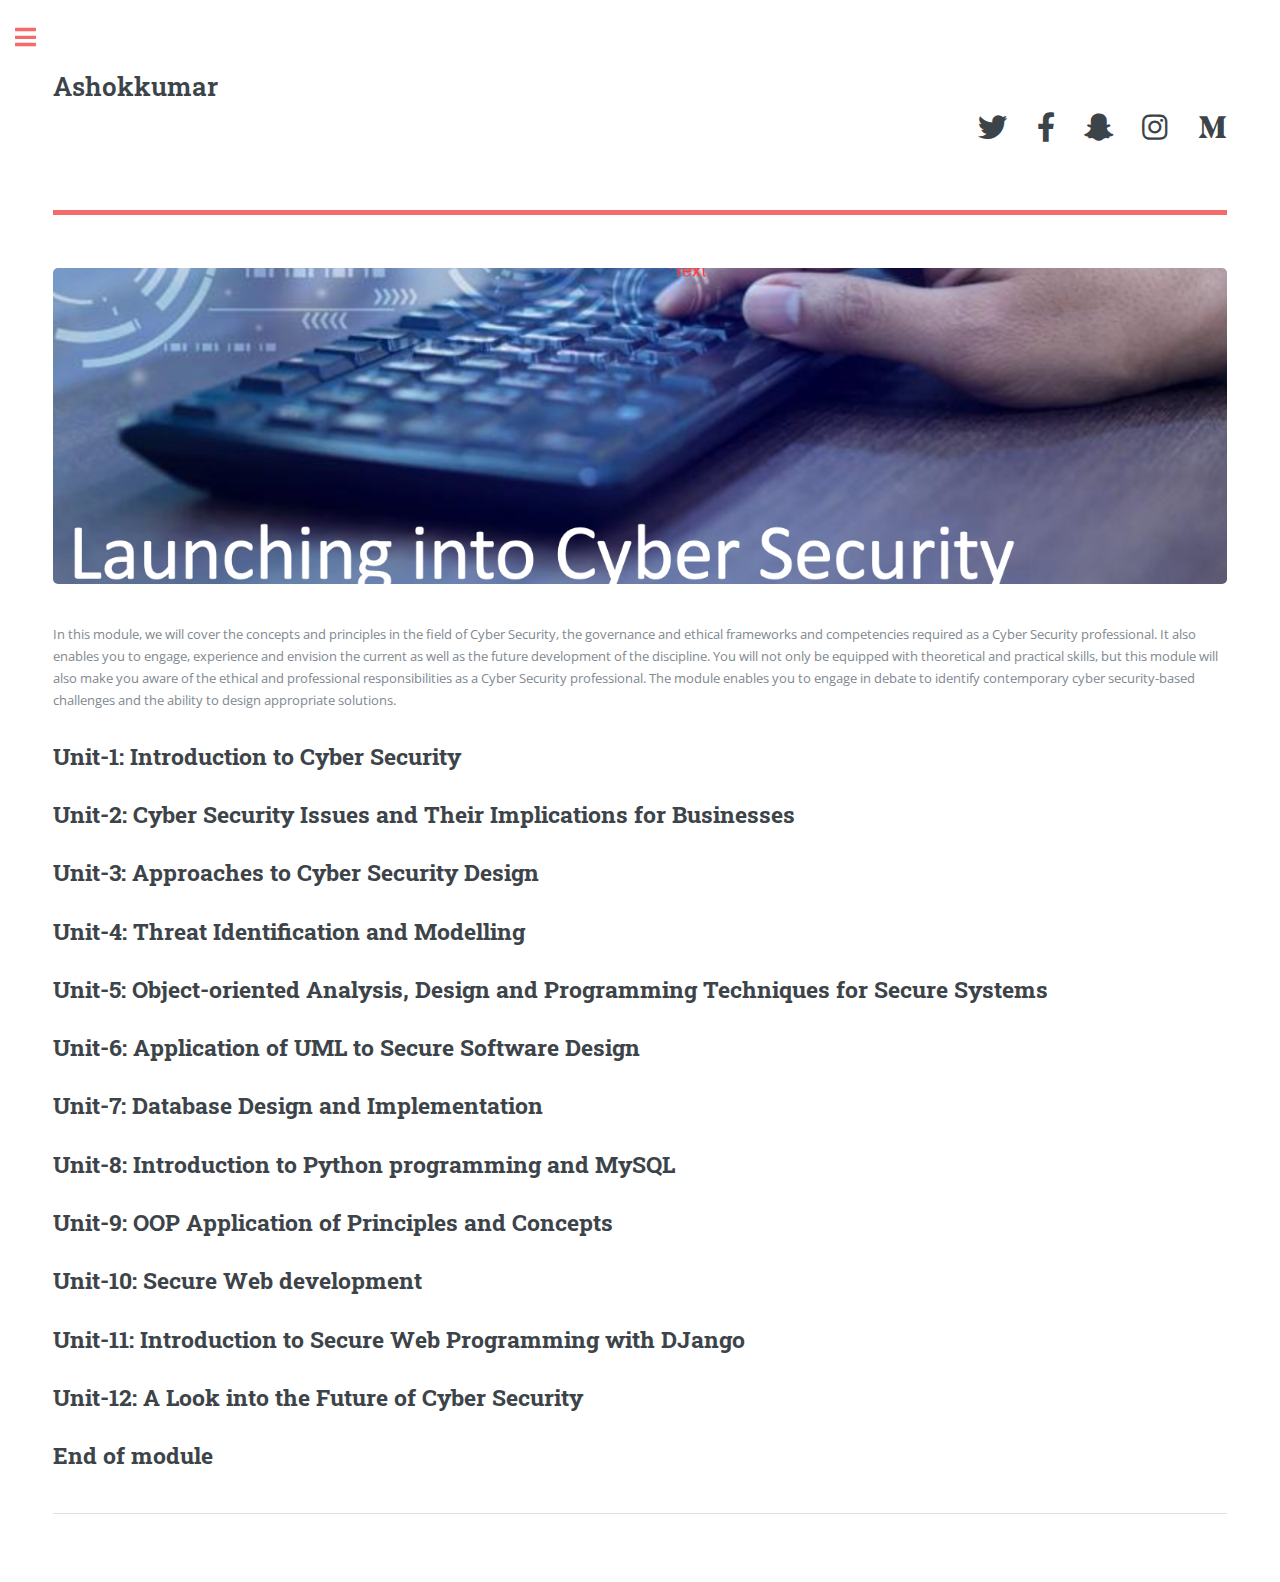
==== commit f8acd625: "Add files via upload" ====
--- a/Module1.html
+++ b/Module1.html
@@ -38,80 +38,28 @@
 										
 									</header>
 
-									<span class="image main"><img src="images/module3.jpg" alt="" /></span>
-
-									<b><p>Welcome to the Security and Risk Management Module. Security and risk are increasingly being treated as inseparable as enterprises move away from traditional siloed views of business towards more integrated, enterprise solutions. In this module we will look at the various areas where security and risk overlap and interact with each other. We will review the various methods of risk assessment – looking at both qualitative and quantitative methods. We will discuss a number of more traditional risk models (such as STRIDE, DREAD and Attack Trees) as well as reviewing the increasing trend towards hybrid models. We will also review common security standards such as PCI-DSS and look at business continuity and disaster recovery solutions. Finally, we will discuss some of the key research topics and advances driving the fields of security and risk management.</p></b>
-
-									<u><b><p>In this unit we shall:</p></b></u>
-									<p><li>Discuss the difference between qualitative and quantitative risk assessments.
-<p><li>Describe how to carry out both kinds of assessments.
-<p><li>Explain what is meant by and how to create threat models.
-<p><li>Demonstrate how to create quantitative risk models.
-<p><li>Discuss and design DR solutions.</p>
-									
-
-<p><b>E-BOOK:
-Enterprise Risk Management Models,Edition: 3rd Author(s): Olson, D.L. & Desheng D.W. Date of Publication: 2020 Publisher: Springer Place of Publication: Berlin</p></b>
-
-									<hr class="major" />
-
-										<h2>Risk and Threat Modeling</h2>
-									<ul id="Reflective" class="submenu">
-
-            <b><p><a href=https://github.com/ashanmugam81/My-E-Portfolio/blob/7f911fb943dcf14e25212e7eecea3ae289cc536c/References/Risk%20and%20threat%20modelling.pdf>Risk & Threat Modeling</a></p></b
-
-									<hr class="major" />
-									<h2>Collaborative Learning Discussion</h2>
-									<u><p><b>Summary response</p></b></u>
-									<p>Industry 4.0, the digital revolution, can boost manufacturing productivity and efficiency. By identifying the Hospital 4.0 principles that serve as the assessment model's foundation, a hospital's maturity levels can be determined. This assessment helps identify the most important Hospital 4.0 concepts.
-I agree with Iason Rigas: "Other Industry 4.0 technologies such as IoT, BDA, blockchain, and cloud computing have enabled significant changes in healthcare, with their application carrying technological risks in various implementations.
-Yes, the system has three layers: data acquisition, cloud Big Data analytics, and application. Second layer compresses, stores, and formats client data to prevent leaks. The Dutch national Digital Society Research Programme organised a conference to help researchers, health care providers, and eHealth developers handle privacy and legal issues in eHealth . Data privacy presents a massive risk in industry 4.0.
-Industry 4.0 was and is seen as a digital transformation in manufacturing that can boost industrial effectiveness and efficiency . The increasing level of digitisation and automation, which merges IT and production or logistics processes, has been well received by businesses in different industries. Non-industrial scientists are interested in Industry 4.0 concept.
-                        </ul></p>
-
-									<hr class="major" />
-
-									<h2> Meeting Minutes </h2>
-				<b><p><a  href=https://github.com/ashanmugam81/My-E-Portfolio/blob/dda8adb5149d1c95e4adb541d7aa9e1404d015da/References/Meeting%20Minutes%2001.pdf>1. Meeting </a></li>
-              <b><p><a href=https://github.com/ashanmugam81/My-E-Portfolio/blob/7f911fb943dcf14e25212e7eecea3ae289cc536c/References/Meeting%20Minutes%2002.pdf>2. Meeting 
-             <b><p><a href=https://github.com/ashanmugam81/My-E-Portfolio/blob/7f911fb943dcf14e25212e7eecea3ae289cc536c/References/Meeting%20Minutes%2003.pdf>3. Meeting 
-             <b><p><a href=https://github.com/ashanmugam81/My-E-Portfolio/blob/7f911fb943dcf14e25212e7eecea3ae289cc536c/References/Meeting%20Minutes%2004.pdf>4. Meeting 
-             <b><p><a href=https://github.com/ashanmugam81/My-E-Portfolio/blob/7f911fb943dcf14e25212e7eecea3ae289cc536c/References/Meeting%20Minutes%2005.pdf>5. Meeting </a></li></p></b>
-
-									
-									<hr class="major" /> 
-									
-
-										<h2>Assessment</h2>
-										<b><p><a href=https://github.com/ashanmugam81/My-E-Portfolio/blob/4aedca315a78f8907a5e869642f59546200543ef/References/Risk%20Identification%20Report-%20Group4%20(1).pdf>Development Team Project: Risk Identification Report Assignment </a></li></p>
+									<span class="image main"><img src="images/module1.jpg" alt="" /></span>
 
 
-										<hr class="major" />
+
+
+									<p>In this module, we will cover the concepts and principles in the field of Cyber Security, the governance and ethical frameworks and competencies required as a Cyber Security professional. It also enables you to engage, experience and envision the current as well as the future development of the discipline. You will not only be equipped with theoretical and practical skills, but this module will also make you aware of the ethical and professional responsibilities as a Cyber Security professional. The module enables you to engage in debate to identify contemporary cyber security-based challenges and the ability to design appropriate solutions.</p>
 
-										<h2>Recommendation:</h2>
+<h2>Unit-1: Introduction to Cyber Security</h2>
+<h2>Unit-2: Cyber Security Issues and Their Implications for Businesses</h2>
+<h2>Unit-3: Approaches to Cyber Security Design</h2>
+<h2>Unit-4: Threat Identification and Modelling</h2>
+<h2>Unit-5: Object-oriented Analysis, Design and Programming Techniques for Secure Systems</h2>
+<h2>Unit-6: Application of UML to Secure Software Design</h2>
+<h2>Unit-7: Database Design and Implementation</h2>
+<h2>Unit-8: Introduction to Python programming and MySQL</h2>
+<h2>Unit-9: OOP Application of Principles and Concepts</h2>
+<h2>Unit-10: Secure Web development</h2>
+<h2>Unit-11: Introduction to Secure Web Programming with DJango</h2>
+<h2>Unit-12: A Look into the Future of Cyber Security</h2>
+<h2>End of module</h2>
 
-<p>We recommend that Pampered Pets should consider digitalizing their business and for the business to be digitalized, we recommend the following.•A secure e-commerce website that increases online shopping•A secure 3rdparty payment gateway to be connected to the e-commerce platform (Anon. N.D) •Secure network and wireless with Firewall, Web-application-firewall (WAF)•Ensuring  business  practice  and  application  meet  the  regulation  standards  of GDPR and PCI Security Standards•Secure  local  government  body  regulatory  approval  for  products  if  market  goes beyond the current geographical boundary. </p>
-
-										<hr class="major" />	
-
-										<h2>Disaster Recovery Solution</h2>
-					<p><a href=https://github.com/ashanmugam81/My-E-Portfolio/blob/4aedca315a78f8907a5e869642f59546200543ef/References/DR%20Solution.pdf> Disaster Recovery - High level </a></li></p>
-
-										<hr class="major" />	
-
-										<h2>Executive Summary</h2>
-										            <p><a href=https://github.com/ashanmugam81/My-E-Portfolio/blob/4aedca315a78f8907a5e869642f59546200543ef/References/Developement%20Team%20Project-%20Executive%20Summary%20V5.2%201.pdf>Executive Summary Report </a></li></p>
-
-						<p>Executive Summary Assignment
-Development Team Project: Executive Summary Assignment Brief Cathy has decided to start the digitalisation process. In addition to the changes you recommended, she has decided to add an international supply chain and a number of automated warehouses worldwide. The changes immediately attract the attention of two very high-profile new customers – HRH King Charles III and Prince Albert 2nd of Monaco. However, both are concerned about the effect of these digitalisation changes on the world-famous quality of the products and the security of the supply chain. Produce an Executive Summary which provides an estimate of the probabilities that changes to the operations of the business and the supply chain could endanger both the quality and availability of the company’s products. Note that the associated grading criteria are highlighted in the requirements below, to be reviewed alongside the criteria grid located in Module Resources.</p>
-
-
-										<hr class="major" />
-
-										<h2>Individual Reflection</h2>
-										   <p><a href=https://github.com/ashanmugam81/My-E-Portfolio/blob/9e718021de1e826362838b6f237e8d4468b6bc51/References/New%2018032_Ashok_Kumar_Shanmugam_SRM_reflections_687222_1319629274.pdf> Reflections - Security Risk Management </a></li></p>
-
-										<hr class="major" />		
+																			<hr class="major" />		
 			
 								</section>
 
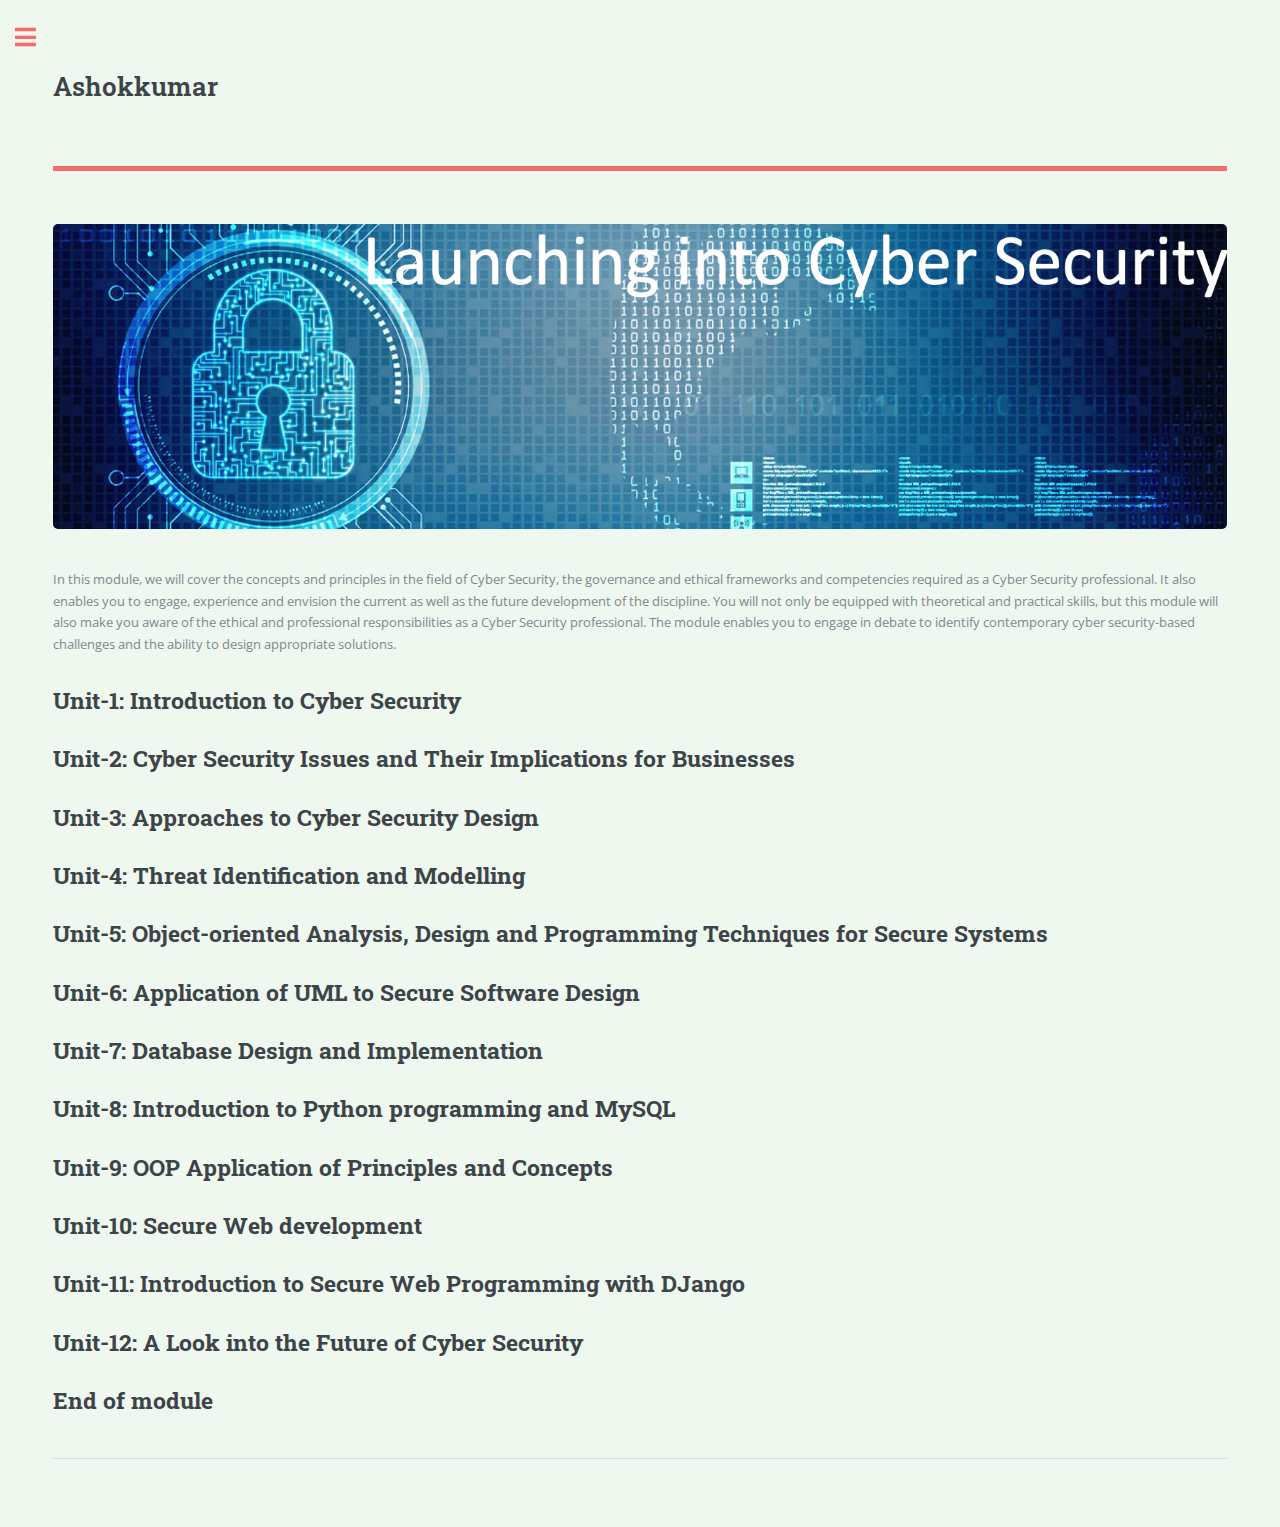
==== commit 0956e51d: "Add files via upload" ====
--- a/Module1.html
+++ b/Module1.html
@@ -6,7 +6,7 @@
 -->
 <html>
 	<head>
-		<title>Generic - Editorial by HTML5 UP</title>
+		<title>Ashok ePortfolio</title>
 		<meta charset="utf-8" />
 		<meta name="viewport" content="width=device-width, initial-scale=1, user-scalable=no" />
 		<link rel="stylesheet" href="assets/css/main.css" />
@@ -24,11 +24,7 @@
 								<header id="header">
 									<h2><a href="index.html" class="logo"><strong>Ashokkumar</strong> </a>
 									<ul class="icons">
-										<li><a href="#" class="icon brands fa-twitter"><span class="label">Twitter</span></a></li>
-										<li><a href="#" class="icon brands fa-facebook-f"><span class="label">Facebook</span></a></li>
-										<li><a href="#" class="icon brands fa-snapchat-ghost"><span class="label">Snapchat</span></a></li>
-										<li><a href="#" class="icon brands fa-instagram"><span class="label">Instagram</span></a></li>
-										<li><a href="#" class="icon brands fa-medium-m"><span class="label">Medium</span></a></li>
+									
 									</ul>
 								</header>
 
@@ -80,10 +76,10 @@
 							<!-- Menu -->
 								<nav id="menu">
 									<header class="major">
-										<h2>Menu</h2>
+										<h2><a href="index.html">Home</a></h2>
 									</header>
 									<ul>
-										<b><li><a href="index.html">Back</a></li></b>
+										
 										<li><a href="Module1.html">Module1</a></li>
 										<li><a href="Module2.html">Module2</a></li>
 										<li><a href="Module3.html">Module3</a></li>
@@ -91,7 +87,7 @@
 										<li><a href="Module5.html">Module5</a></li>
 										<li><a href="Module6.html">Module6</a></li>
 										<li><a href="Module7.html">Module7</a></li>
-										<li><a href="Module8.html">Module8</a></li>
+										
 										
 								
 											</ul>
@@ -143,7 +139,7 @@
 
 							<!-- Footer -->
 								<footer id="footer">
-									<p class="copyright">&copy; Untitled. All rights reserved. Demo Images: <a href="https://unsplash.com">Unsplash</a>. Design: <a href="https://html5up.net">HTML5 UP</a>.</p>
+									 <a href="https://unsplash.com"></a>Design: <a href="https://html5up.net">HTML5 UP</a>.</p>
 								</footer>
 
 						</div>
--- a/assets/css/main.css
+++ b/assets/css/main.css
@@ -78,7 +78,7 @@
   box-sizing: inherit; }
 
 body {
-  background: #ffffff; }
+  background: #EEF8EE	; }
   body.is-preload *, body.is-preload *:before, body.is-preload *:after, body.is-resizing *, body.is-resizing *:before, body.is-resizing *:after {
     -moz-animation: none !important;
     -webkit-animation: none !important;
@@ -1928,7 +1928,7 @@
   -webkit-transition: margin-left 0.5s ease, box-shadow 0.5s ease;
   -ms-transition: margin-left 0.5s ease, box-shadow 0.5s ease;
   transition: margin-left 0.5s ease, box-shadow 0.5s ease;
-  background-color: #f5f6f7;
+  background-color: #D9DDD9;
   font-size: 0.9em;
   position: relative;
   width: 26em; }
@@ -1949,7 +1949,7 @@
         margin-bottom: 0;
         padding-bottom: 0; }
     #sidebar > .inner > .alt {
-      background-color: #eff1f2;
+      background-color: #D9DDD9;
       border-bottom: 0;
       margin: -2.22222em 0 4.44444em -2.22222em;
       padding: 2.22222em;
